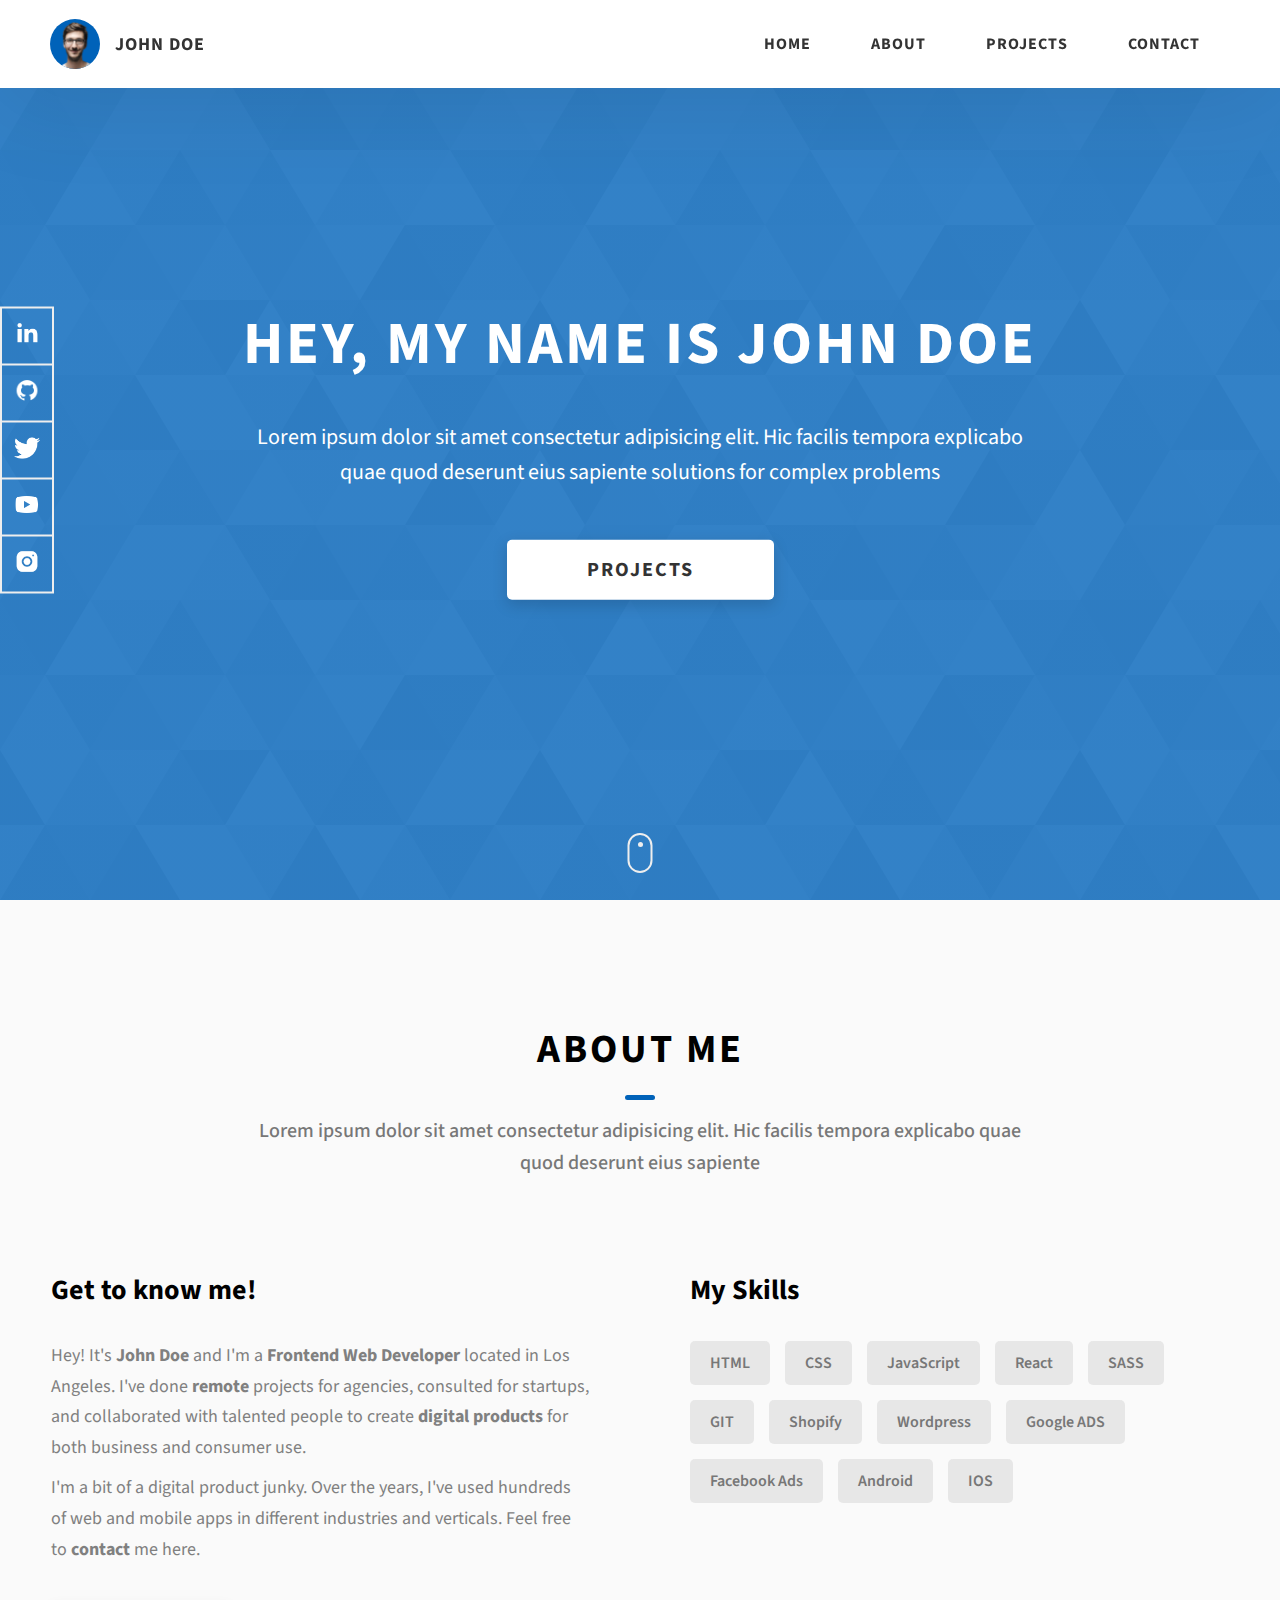
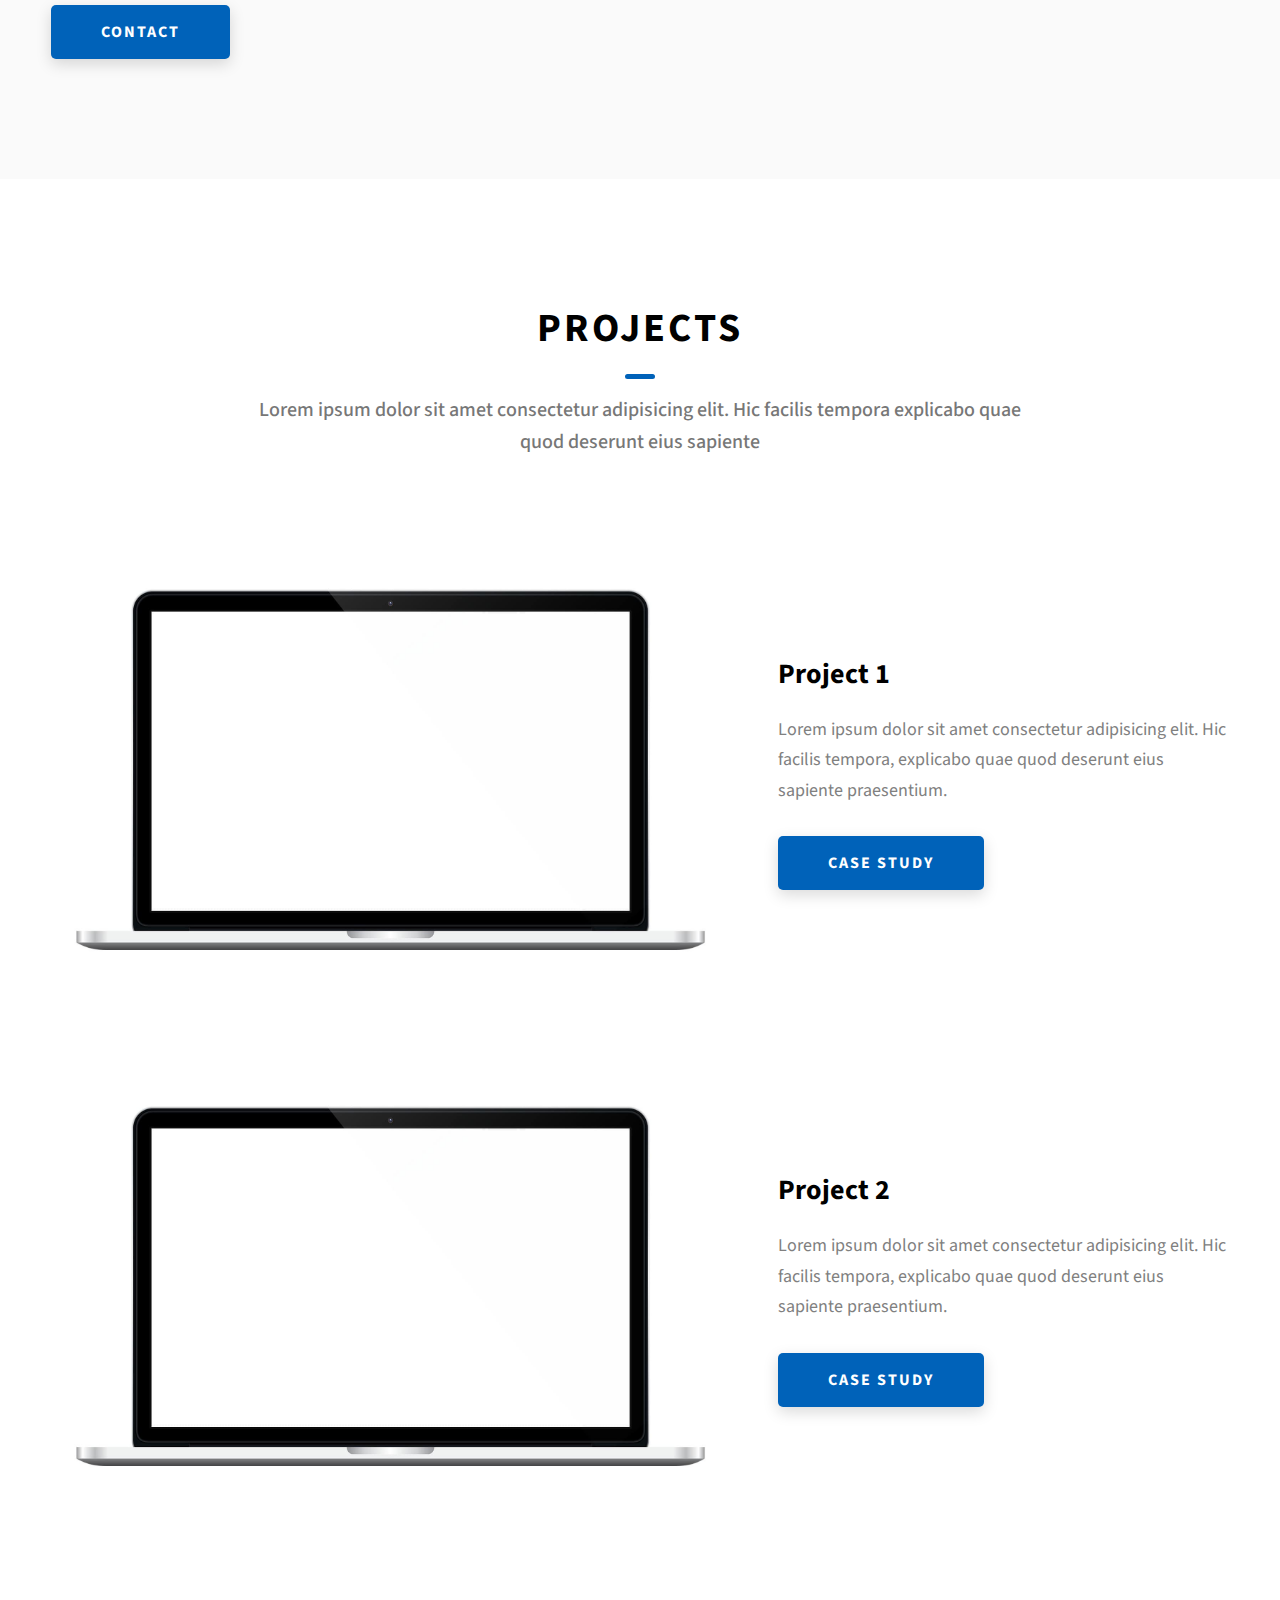
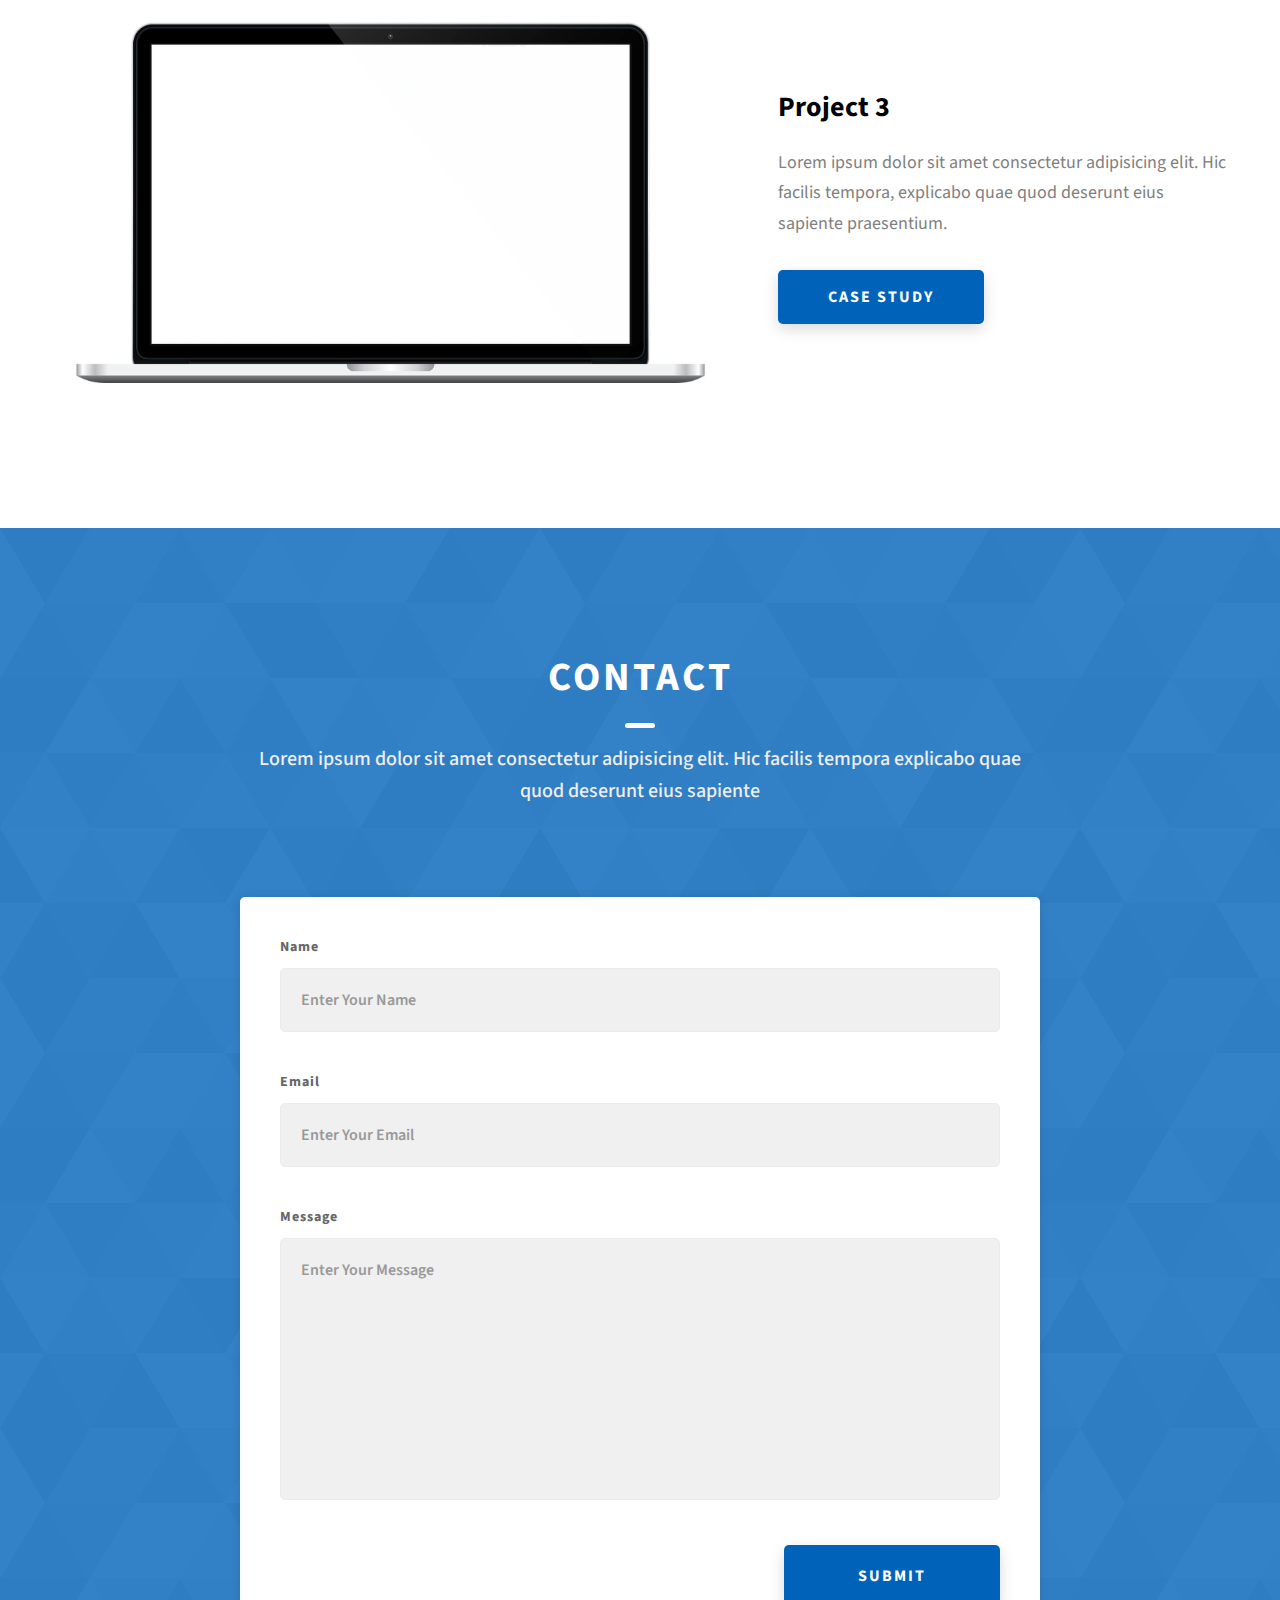
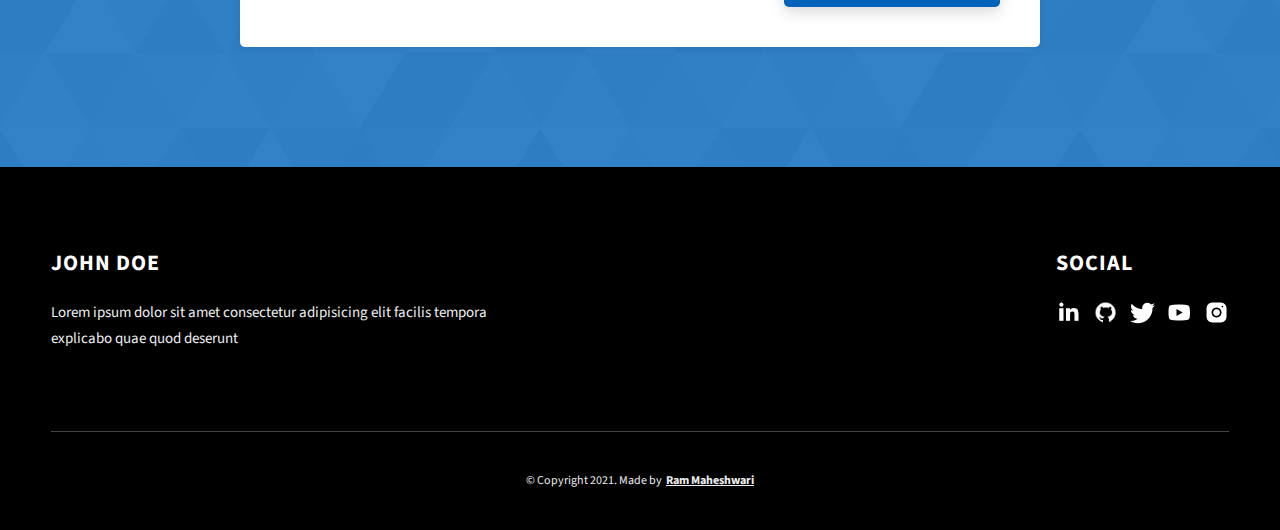
==== index.html @ 68071525 "Add files via upload" ====
<!DOCTYPE html>
<html lang="en">
  <head>
    <meta charset="UTF-8" />
    <meta name="viewport" content="width=device-width, initial-scale=1.0" />
    <meta http-equiv="X-UA-Compatible" content="ie=edge" />
    <title>Dopefolio</title>
    <meta name="description" content="Portfolio Template for Developer" />

    <link rel="stylesheet" href="css/style.css" />

    <link rel="preconnect" href="https://fonts.googleapis.com" />
    <link rel="preconnect" href="https://fonts.gstatic.com" crossorigin />
    <link
      href="https://fonts.googleapis.com/css2?family=Source+Sans+Pro:wght@400;600;700;900&display=swap"
      rel="stylesheet"
    />
  </head>
  <body>
    <header class="header">
      <div class="header__content">
        <div class="header__logo-container">
          <div class="header__logo-img-cont">
            <img
              src="./assets/png/john-doe.png"
              alt="Ram Maheshwari Logo Image"
              class="header__logo-img"
            />
          </div>
          <span class="header__logo-sub">John Doe</span>
        </div>
        <div class="header__main">
          <ul class="header__links">
            <li class="header__link-wrapper">
              <a href="./index.html" class="header__link"> Home </a>
            </li>
            <li class="header__link-wrapper">
              <a href="./index.html#about" class="header__link">About </a>
            </li>
            <li class="header__link-wrapper">
              <a href="./index.html#projects" class="header__link">
                Projects
              </a>
            </li>
            <li class="header__link-wrapper">
              <a href="./index.html#contact" class="header__link"> Contact </a>
            </li>
          </ul>
          <div class="header__main-ham-menu-cont">
            <img
              src="./assets/svg/ham-menu.svg"
              alt="hamburger menu"
              class="header__main-ham-menu"
            />
            <img
              src="./assets/svg/ham-menu-close.svg"
              alt="hamburger menu close"
              class="header__main-ham-menu-close d-none"
            />
          </div>
        </div>
      </div>
      <div class="header__sm-menu">
        <div class="header__sm-menu-content">
          <ul class="header__sm-menu-links">
            <li class="header__sm-menu-link">
              <a href="./index.html"> Home </a>
            </li>

            <li class="header__sm-menu-link">
              <a href="./index.html#about"> About </a>
            </li>

            <li class="header__sm-menu-link">
              <a href="./index.html#projects"> Projects </a>
            </li>

            <li class="header__sm-menu-link">
              <a href="./index.html#contact"> Contact </a>
            </li>
          </ul>
        </div>
      </div>
    </header>
    <section class="home-hero">
      <div class="home-hero__content">
        <h1 class="heading-primary">Hey, My name is John Doe</h1>
        <div class="home-hero__info">
          <p class="text-primary">
            Lorem ipsum dolor sit amet consectetur adipisicing elit. Hic facilis
            tempora explicabo quae quod deserunt eius sapiente solutions for
            complex problems
          </p>
        </div>
        <div class="home-hero__cta">
          <a href="./#projects" class="btn btn--bg">Projects</a>
        </div>
      </div>
      <div class="home-hero__socials">
        <div class="home-hero__social">
          <a href="#" class="home-hero__social-icon-link">
            <img
              src="./assets/png/linkedin-ico.png"
              alt="icon"
              class="home-hero__social-icon"
            />
          </a>
        </div>
        <div class="home-hero__social">
          <a href="#" class="home-hero__social-icon-link">
            <img
              src="./assets/png/github-ico.png"
              alt="icon"
              class="home-hero__social-icon"
            />
          </a>
        </div>
        <div class="home-hero__social">
          <a href="#" class="home-hero__social-icon-link">
            <img
              src="./assets/png/twitter-ico.png"
              alt="icon"
              class="home-hero__social-icon"
            />
          </a>
        </div>
        <div class="home-hero__social">
          <a href="#" class="home-hero__social-icon-link">
            <img
              src="./assets/png/yt-ico.png"
              alt="icon"
              class="home-hero__social-icon"
            />
          </a>
        </div>
        <div class="home-hero__social">
          <a
            href="#"
            class="home-hero__social-icon-link home-hero__social-icon-link--bd-none"
          >
            <img
              src="./assets/png/insta-ico.png"
              alt="icon"
              class="home-hero__social-icon"
            />
          </a>
        </div>
      </div>
      <div class="home-hero__mouse-scroll-cont">
        <div class="mouse"></div>
      </div>
    </section>
    <section id="about" class="about sec-pad">
      <div class="main-container">
        <h2 class="heading heading-sec heading-sec__mb-med">
          <span class="heading-sec__main">About Me</span>
          <span class="heading-sec__sub">
            Lorem ipsum dolor sit amet consectetur adipisicing elit. Hic facilis
            tempora explicabo quae quod deserunt eius sapiente
          </span>
        </h2>
        <div class="about__content">
          <div class="about__content-main">
            <h3 class="about__content-title">Get to know me!</h3>
            <div class="about__content-details">
              <p class="about__content-details-para">
                Hey! It's
                <strong>John Doe</strong>
                and I'm a <strong> Frontend Web Developer </strong> located in
                Los Angeles. I've done
                <strong> remote </strong>
                projects for agencies, consulted for startups, and collaborated
                with talented people to create
                <strong>digital products </strong>
                for both business and consumer use.
              </p>
              <p class="about__content-details-para">
                I'm a bit of a digital product junky. Over the years, I've used
                hundreds of web and mobile apps in different industries and
                verticals. Feel free to
                <strong>contact</strong> me here.
              </p>
            </div>
            <a href="./#contact" class="btn btn--med btn--theme dynamicBgClr"
              >Contact</a
            >
          </div>
          <div class="about__content-skills">
            <h3 class="about__content-title">My Skills</h3>
            <div class="skills">
              <div class="skills__skill">HTML</div>
              <div class="skills__skill">CSS</div>
              <div class="skills__skill">JavaScript</div>
              <div class="skills__skill">React</div>
              <div class="skills__skill">SASS</div>
              <div class="skills__skill">GIT</div>
              <div class="skills__skill">Shopify</div>
              <div class="skills__skill">Wordpress</div>
              <div class="skills__skill">Google ADS</div>
              <div class="skills__skill">Facebook Ads</div>
              <div class="skills__skill">Android</div>
              <div class="skills__skill">IOS</div>
            </div>
          </div>
        </div>
      </div>
    </section>
    <section id="projects" class="projects sec-pad">
      <div class="main-container">
        <h2 class="heading heading-sec heading-sec__mb-bg">
          <span class="heading-sec__main">Projects</span>
          <span class="heading-sec__sub">
            Lorem ipsum dolor sit amet consectetur adipisicing elit. Hic facilis
            tempora explicabo quae quod deserunt eius sapiente
          </span>
        </h2>

        <div class="projects__content">
          <div class="projects__row">
            <div class="projects__row-img-cont">
              <img
                src="./assets/jpeg/project-mockup-example.jpeg"
                alt="Software Screenshot"
                class="projects__row-img"
                loading="lazy"
              />
            </div>
            <div class="projects__row-content">
              <h3 class="projects__row-content-title">Project 1</h3>
              <p class="projects__row-content-desc">
                Lorem ipsum dolor sit amet consectetur adipisicing elit. Hic
                facilis tempora, explicabo quae quod deserunt eius sapiente
                praesentium.
              </p>
              <a
                href="./project-1.html"
                class="btn btn--med btn--theme dynamicBgClr"
                target="_blank"
                >Case Study</a
              >
            </div>
          </div>
          <div class="projects__row">
            <div class="projects__row-img-cont">
              <img
                src="./assets/jpeg/project-mockup-example.jpeg"
                alt="Software Screenshot"
                class="projects__row-img"
                loading="lazy"
              />
            </div>
            <div class="projects__row-content">
              <h3 class="projects__row-content-title">Project 2</h3>
              <p class="projects__row-content-desc">
                Lorem ipsum dolor sit amet consectetur adipisicing elit. Hic
                facilis tempora, explicabo quae quod deserunt eius sapiente
                praesentium.
              </p>
              <a
                href="./project-2.html"
                class="btn btn--med btn--theme dynamicBgClr"
                target="_blank"
                >Case Study</a
              >
            </div>
          </div>
          <div class="projects__row">
            <div class="projects__row-img-cont">
              <img
                src="./assets/jpeg/project-mockup-example.jpeg"
                alt="Software Screenshot"
                class="projects__row-img"
                loading="lazy"
              />
            </div>
            <div class="projects__row-content">
              <h3 class="projects__row-content-title">Project 3</h3>
              <p class="projects__row-content-desc">
                Lorem ipsum dolor sit amet consectetur adipisicing elit. Hic
                facilis tempora, explicabo quae quod deserunt eius sapiente
                praesentium.
              </p>
              <a
                href="./project-3.html"
                class="btn btn--med btn--theme dynamicBgClr"
                target="_blank"
                >Case Study</a
              >
            </div>
          </div>
        </div>
      </div>
    </section>
    <section id="contact" class="contact sec-pad dynamicBg">
      <div class="main-container">
        <h2 class="heading heading-sec heading-sec__mb-med">
          <span class="heading-sec__main heading-sec__main--lt">Contact</span>
          <span class="heading-sec__sub heading-sec__sub--lt">
            Lorem ipsum dolor sit amet consectetur adipisicing elit. Hic facilis
            tempora explicabo quae quod deserunt eius sapiente
          </span>
        </h2>
        <div class="contact__form-container">
          <form action="#" class="contact__form">
            <div class="contact__form-field">
              <label class="contact__form-label" for="name">Name</label>
              <input
                required
                placeholder="Enter Your Name"
                type="text"
                class="contact__form-input"
                name="name"
                id="name"
              />
            </div>
            <div class="contact__form-field">
              <label class="contact__form-label" for="email">Email</label>
              <input
                required
                placeholder="Enter Your Email"
                type="text"
                class="contact__form-input"
                name="email"
                id="email"
              />
            </div>
            <div class="contact__form-field">
              <label class="contact__form-label" for="message">Message</label>
              <textarea
                required
                cols="30"
                rows="10"
                class="contact__form-input"
                placeholder="Enter Your Message"
                name="message"
                id="message"
              ></textarea>
            </div>
            <button type="submit" class="btn btn--theme contact__btn">
              Submit
            </button>
          </form>
        </div>
      </div>
    </section>
    <footer class="main-footer">
      <div class="main-container">
        <div class="main-footer__upper">
          <div class="main-footer__row main-footer__row-1">
            <h2 class="heading heading-sm main-footer__heading-sm">
              <span>Social</span>
            </h2>
            <div class="main-footer__social-cont">
              <a target="_blank" rel="noreferrer" href="#">
                <img
                  class="main-footer__icon"
                  src="./assets/png/linkedin-ico.png"
                  alt="icon"
                />
              </a>
              <a target="_blank" rel="noreferrer" href="#">
                <img
                  class="main-footer__icon"
                  src="./assets/png/github-ico.png"
                  alt="icon"
                />
              </a>
              <a target="_blank" rel="noreferrer" href="#">
                <img
                  class="main-footer__icon"
                  src="./assets/png/twitter-ico.png"
                  alt="icon"
                />
              </a>
              <a target="_blank" rel="noreferrer" href="#">
                <img
                  class="main-footer__icon"
                  src="./assets/png/yt-ico.png"
                  alt="icon"
                />
              </a>
              <a target="_blank" rel="noreferrer" href="#">
                <img
                  class="main-footer__icon main-footer__icon--mr-none"
                  src="./assets/png/insta-ico.png"
                  alt="icon"
                />
              </a>
            </div>
          </div>
          <div class="main-footer__row main-footer__row-2">
            <h4 class="heading heading-sm text-lt">John Doe</h4>
            <p class="main-footer__short-desc">
              Lorem ipsum dolor sit amet consectetur adipisicing elit facilis
              tempora explicabo quae quod deserunt
            </p>
          </div>
        </div>

        <!-- If you give me some credit or shoutout here by linking to my website, then it will be a big thing for me and will help me a lot :) -->
        <div class="main-footer__lower">
          &copy; Copyright 2021. Made by
          <a rel="noreferrer" target="_blank" href="https://rammaheshwari.com"
            >Ram Maheshwari</a
          >
        </div>
      </div>
    </footer>

    <script src="./index.js"></script>
  </body>
</html>
---- css/style.css ----
/*
0 - 600px:      Phone
600 - 900px:    Tablet portrait
900 - 1200px:   Tablet landscape
[1200 - 1800] is where our normal styles apply
1800px + :      Big desktop
$breakpoint arguement choices:
- phone
- tab-port
- tab-land
- big-desktop

Inside media queries 1em is always 16px i.e 1em = 16px at every screen size only inside media queries
*/
*,
*::after,
*::before {
  margin: 0;
  padding: 0;
  box-sizing: inherit;
  font-family: inherit; }

html {
  font-size: 62.5%;
  scroll-behavior: smooth; }
  @media only screen and (max-width: 75em) {
    html {
      font-size: 59%; } }
  @media only screen and (max-width: 56.25em) {
    html {
      font-size: 56%; } }
  @media only screen and (min-width: 112.5em) {
    html {
      font-size: 65%; } }

body {
  box-sizing: border-box;
  position: relative;
  line-height: 1.5;
  font-family: sans-serif;
  overflow-x: hidden;
  overflow-y: scroll;
  font-family: 'Source Sans Pro', sans-serif; }

a {
  text-decoration: none;
  color: inherit; }

li {
  list-style: none; }

input:focus,
button:focus,
a:focus,
textarea:focus {
  outline: none; }

button {
  border: none;
  cursor: pointer; }

textarea {
  resize: none; }

.heading-primary {
  font-size: 6rem;
  text-transform: uppercase;
  letter-spacing: 3px;
  text-align: center; }
  @media only screen and (max-width: 37.5em) {
    .heading-primary {
      font-size: 4.5rem; } }

.heading-sec__mb-bg {
  margin-bottom: 11rem; }
  @media only screen and (max-width: 56.25em) {
    .heading-sec__mb-bg {
      margin-bottom: 8rem; } }

.heading-sec__mb-med {
  margin-bottom: 9rem; }
  @media only screen and (max-width: 56.25em) {
    .heading-sec__mb-med {
      margin-bottom: 8rem; } }

.heading-sec__main {
  display: block;
  font-size: 4rem;
  text-transform: uppercase;
  letter-spacing: 1px;
  letter-spacing: 3px;
  text-align: center;
  margin-bottom: 3.5rem;
  position: relative; }
  .heading-sec__main--lt {
    color: #fff; }
    .heading-sec__main--lt::after {
      content: '';
      background: #fff !important; }
  .heading-sec__main::after {
    content: '';
    position: absolute;
    top: calc(100% + 1.5rem);
    height: 5px;
    width: 3rem;
    background: #0062b9;
    left: 50%;
    transform: translateX(-50%);
    border-radius: 5px; }
    @media only screen and (max-width: 37.5em) {
      .heading-sec__main::after {
        top: calc(100% + 1.2rem); } }

.heading-sec__sub {
  display: block;
  text-align: center;
  color: #777;
  font-size: 2rem;
  font-weight: 500;
  max-width: 80rem;
  margin: auto;
  line-height: 1.6; }
  @media only screen and (max-width: 37.5em) {
    .heading-sec__sub {
      font-size: 1.8rem; } }
  .heading-sec__sub--lt {
    color: #eee; }

.heading-sm {
  font-size: 2.2rem;
  text-transform: uppercase;
  letter-spacing: 1px; }

.main-container {
  max-width: 120rem;
  margin: auto;
  width: 92%; }

.btn {
  background: #fff;
  color: #333;
  text-transform: uppercase;
  letter-spacing: 2px;
  display: inline-block;
  font-weight: 700;
  border-radius: 5px;
  box-shadow: 0 5px 15px 0 rgba(0, 0, 0, 0.15);
  transition: transform .3s; }
  .btn:hover {
    transform: translateY(-3px); }
  .btn--bg {
    padding: 1.5rem 8rem;
    font-size: 2rem; }
  .btn--med {
    padding: 1.5rem 5rem;
    font-size: 1.6rem; }
  .btn--theme {
    background: #0062b9;
    color: #fff; }
  .btn--theme-inv {
    color: #0062b9;
    background: #fff;
    border: 2px solid #0062b9;
    box-shadow: none;
    padding: calc(1.5rem - 2px) calc(5rem - 2px); }

.sec-pad {
  padding: 12rem 0; }
  @media only screen and (max-width: 56.25em) {
    .sec-pad {
      padding: 8rem 0; } }

.text-primary {
  color: #fff;
  font-size: 2.2rem;
  text-align: center;
  width: 100%;
  line-height: 1.6; }
  @media only screen and (max-width: 37.5em) {
    .text-primary {
      font-size: 2rem; } }

.d-none {
  display: none; }

.home-hero {
  color: #fff;
  background: linear-gradient(to right, rgba(0, 98, 185, 0.8), rgba(0, 98, 185, 0.8)), url(../../assets/svg/common-bg.svg);
  background-position: center;
  height: 100vh;
  min-height: 80rem;
  max-height: 120rem;
  position: relative; }
  @media only screen and (max-width: 37.5em) {
    .home-hero {
      height: unset;
      min-height: unset; } }
  .home-hero__socials {
    position: absolute;
    top: 50%;
    border: 2px solid #eee;
    border-left: 2px solid #eee;
    transform: translateY(-50%); }
    @media only screen and (max-width: 56.25em) {
      .home-hero__socials {
        display: none; } }
  .home-hero__mouse-scroll-cont {
    position: absolute;
    bottom: 3%;
    left: 50%;
    transform: translateX(-50%); }
    @media only screen and (max-width: 37.5em) {
      .home-hero__mouse-scroll-cont {
        display: none; } }
  .home-hero__social {
    width: 5rem; }
  .home-hero__social-icon-link {
    width: 100%;
    display: block;
    padding: 1.2rem;
    border-bottom: 2px solid #eee;
    transition: background .3s; }
    .home-hero__social-icon-link:hover {
      background: rgba(255, 255, 255, 0.1); }
    .home-hero__social-icon-link--bd-none {
      border-bottom: 0; }
  .home-hero__social-icon {
    width: 100%; }
  .home-hero__content {
    position: absolute;
    top: 50%;
    left: 50%;
    transform: translate(-50%, -50%);
    max-width: 90rem;
    width: 92%; }
    @media only screen and (max-width: 37.5em) {
      .home-hero__content {
        padding: 19rem 0 13rem 0;
        margin: auto;
        position: static;
        transform: translate(0, 0); } }
  .home-hero__info {
    margin: 3rem auto 0 auto;
    max-width: 80rem; }
  .home-hero__cta {
    margin-top: 5rem;
    text-align: center; }

.about {
  background: #fafafa; }
  .about__content {
    display: grid;
    grid-template-columns: 1fr 1fr;
    grid-gap: 10rem; }
    @media only screen and (max-width: 56.25em) {
      .about__content {
        grid-template-columns: 1fr;
        grid-gap: 8rem; } }
    .about__content-title {
      font-weight: 700;
      font-size: 2.8rem;
      margin-bottom: 3rem; }
      @media only screen and (max-width: 37.5em) {
        .about__content-title {
          font-size: 2.4rem; } }
    .about__content-details-para {
      font-size: 1.8rem;
      color: grey;
      max-width: 60rem;
      line-height: 1.7;
      margin-bottom: 1rem; }
      .about__content-details-para--hl {
        font-weight: 700;
        margin: 0 3px; }
      .about__content-details-para:last-child {
        margin-bottom: 4rem; }

.projects__row {
  display: grid;
  grid-template-columns: 1.5fr 1fr;
  grid-gap: 5rem;
  margin-bottom: 11rem; }
  @media only screen and (max-width: 56.25em) {
    .projects__row {
      grid-template-columns: 1fr;
      grid-gap: 2rem;
      margin-bottom: 8rem; } }
  @media only screen and (max-width: 56.25em) {
    .projects__row {
      text-align: center; } }
  .projects__row:last-child {
    margin-bottom: 0; }
  .projects__row-img-cont {
    overflow: hidden; }
  .projects__row-img {
    width: 100%;
    display: block;
    object-fit: cover; }
  .projects__row-content {
    padding: 2rem 0;
    display: flex;
    justify-content: center;
    flex-direction: column;
    align-items: flex-start; }
    @media only screen and (max-width: 56.25em) {
      .projects__row-content {
        align-items: center; } }
    .projects__row-content-title {
      font-weight: 700;
      font-size: 2.8rem;
      margin-bottom: 2rem; }
      @media only screen and (max-width: 37.5em) {
        .projects__row-content-title {
          font-size: 2.4rem; } }
    .projects__row-content-desc {
      font-size: 1.8rem;
      color: grey;
      max-width: 60rem;
      line-height: 1.7;
      margin-bottom: 3rem; }
      @media only screen and (max-width: 37.5em) {
        .projects__row-content-desc {
          font-size: 1.7rem; } }

.contact {
  background: linear-gradient(to right, rgba(0, 98, 185, 0.8), rgba(0, 98, 185, 0.8)), url(../../assets/svg/common-bg.svg);
  background-size: cover;
  background-position: center; }
  .contact__form-container {
    box-shadow: 0 0 10px rgba(0, 0, 0, 0.1);
    background: white;
    padding: 4rem;
    margin-top: 6rem;
    max-width: 80rem;
    text-align: right;
    width: 95%;
    border-radius: 5px;
    margin: 5rem auto 0 auto; }
    @media only screen and (max-width: 37.5em) {
      .contact__form-container {
        padding: 3rem; } }
  .contact__form-field {
    margin-bottom: 4rem; }
    @media only screen and (max-width: 37.5em) {
      .contact__form-field {
        margin-bottom: 3rem; } }
  .contact__form-label {
    color: #666;
    font-size: 1.4rem;
    letter-spacing: 1px;
    font-weight: 700;
    margin-bottom: 1rem;
    display: block;
    text-align: left; }
  .contact__form-input {
    color: #333;
    padding: 2rem;
    width: 100%;
    border: 1px solid #ebebeb;
    font-size: 1.6rem;
    letter-spacing: 0px;
    background: #f0f0f0;
    border-radius: 5px;
    font-weight: 600;
    /* Code for Modern Browsers */
    /* Code for WebKit, Blink, Edge */
    /* Code for Internet Explorer 10-11 */
    /* Code for Microsoft Edge */
    /* Code for Mozilla Firefox 4 to 18 */
    /* Code for Mozilla Firefox 19+ */ }
    .contact__form-input::placeholder {
      color: #999;
      font-weight: 600;
      font-size: 1.6rem; }
    .contact__form-input::-webkit-input-placeholder {
      color: #999;
      font-weight: 600;
      font-size: 1.6rem; }
    .contact__form-input:-ms-input-placeholder {
      color: #999;
      font-weight: 600;
      font-size: 1.6rem; }
    .contact__form-input::-ms-input-placeholder {
      color: #999;
      font-weight: 600;
      font-size: 1.6rem; }
    .contact__form-input:-moz-placeholder {
      opacity: 1;
      color: #999;
      font-weight: 600;
      font-size: 1.6rem; }
    .contact__form-input::-moz-placeholder {
      opacity: 1;
      color: #999;
      font-weight: 600;
      font-size: 1.6rem; }
  .contact__btn {
    width: 30%;
    padding: 2rem 4rem;
    font-size: 1.6rem; }
    @media only screen and (max-width: 37.5em) {
      .contact__btn {
        width: 100%; } }

.project-cs-hero {
  color: #fff;
  background: linear-gradient(to right, rgba(0, 98, 185, 0.8), rgba(0, 98, 185, 0.8)), url(../../assets/svg/common-bg.svg);
  background-size: cover;
  background-position: center;
  position: relative; }
  @media only screen and (max-width: 37.5em) {
    .project-cs-hero {
      height: unset;
      min-height: unset; } }
  .project-cs-hero__content {
    padding: 25rem 0 17rem 0;
    max-width: 90rem;
    width: 92%;
    margin: auto; }
    @media only screen and (max-width: 37.5em) {
      .project-cs-hero__content {
        padding: 19rem 0 13rem 0;
        margin: auto;
        position: static;
        transform: translate(0, 0); } }
  .project-cs-hero__info {
    margin: 3rem auto 0 auto;
    max-width: 80rem; }
  .project-cs-hero__cta {
    margin-top: 5rem;
    text-align: center; }

.project-details__content {
  padding: 8rem 0;
  max-width: 90rem;
  margin: auto; }
  .project-details__content-title {
    font-weight: 700;
    font-size: 2.8rem;
    margin-bottom: 3rem; }
    @media only screen and (max-width: 37.5em) {
      .project-details__content-title {
        font-size: 2.4rem; } }

.project-details__showcase-img-cont {
  width: 100%;
  margin-bottom: 6rem; }

.project-details__showcase-img {
  width: 100%; }

.project-details__content-main {
  width: 100%;
  max-width: 70rem;
  margin: auto; }

.project-details__desc {
  margin: 0 0 7rem 0; }
  .project-details__desc-para {
    font-size: 1.8rem;
    line-height: 1.7;
    color: grey;
    margin-bottom: 2rem; }

.project-details__tools-used {
  margin: 0 0 7rem 0; }
  .project-details__tools-used-list {
    display: flex;
    flex-wrap: wrap; }
  .project-details__tools-used-item {
    padding: 1rem 2rem;
    margin-bottom: 1.5rem;
    margin-right: 1.5rem;
    font-size: 1.6rem;
    background: rgba(153, 153, 153, 0.2);
    border-radius: 5px;
    font-weight: 600;
    color: #777; }

.project-details__links {
  margin: 0 0; }
  .project-details__links-btn {
    margin-right: 2rem; }
    @media only screen and (max-width: 37.5em) {
      .project-details__links-btn {
        margin-right: 0;
        width: 70%;
        margin-bottom: 2rem;
        text-align: center; } }
    .project-details__links-btn:last-child {
      margin: 0; }
      @media only screen and (max-width: 37.5em) {
        .project-details__links-btn:last-child {
          margin: 0; } }

.header {
  position: fixed;
  width: 100%;
  z-index: 1000;
  background: #000;
  background: #fff;
  box-shadow: 0 10px 100px rgba(0, 0, 0, 0.1); }
  .header__content {
    display: flex;
    align-items: center;
    justify-content: space-between;
    padding: 1rem 5rem; }
    @media only screen and (max-width: 56.25em) {
      .header__content {
        padding: 0 2rem; } }
  .header__logo-container {
    display: flex;
    align-items: center;
    cursor: pointer;
    color: #333;
    transition: color .3s; }
    .header__logo-container:hover {
      color: #0062b9; }
  .header__logo-img-cont {
    width: 5rem;
    height: 5rem;
    border-radius: 50px;
    overflow: hidden;
    margin-right: 1.5rem;
    background: #0062b9; }
    @media only screen and (max-width: 56.25em) {
      .header__logo-img-cont {
        width: 4.5rem;
        height: 4.5rem;
        margin-right: 1.2rem; } }
  .header__logo-img {
    width: 100%;
    height: 100%;
    object-fit: cover;
    object-position: center;
    display: block; }
  .header__logo-sub {
    font-size: 1.8rem;
    text-transform: uppercase;
    font-weight: 700;
    letter-spacing: 1px; }
  .header__links {
    display: flex; }
    @media only screen and (max-width: 37.5em) {
      .header__links {
        display: none; } }
  .header__link {
    padding: 2.2rem 3rem;
    display: inline-block;
    font-size: 1.6rem;
    color: #333;
    text-transform: uppercase;
    letter-spacing: 1px;
    font-weight: 700;
    transition: color .3s; }
    .header__link:hover {
      color: #0062b9; }
    @media only screen and (max-width: 56.25em) {
      .header__link {
        padding: 3rem 1.8rem;
        font-size: 1.5rem; } }
  .header__main-ham-menu-cont {
    display: none;
    width: 3rem;
    padding: 2.2rem 0; }
    @media only screen and (max-width: 37.5em) {
      .header__main-ham-menu-cont {
        display: block; } }
  .header__main-ham-menu {
    width: 100%; }
  .header__main-ham-menu-close {
    width: 100%; }
  .header__sm-menu {
    background: #fff;
    position: absolute;
    width: 100%;
    top: 100%;
    visibility: hidden;
    opacity: 0;
    transition: all .3s;
    box-shadow: 0px 5px 5px 0px rgba(0, 0, 0, 0.1);
    -webkit-box-shadow: 0px 5px 5px 0px rgba(0, 0, 0, 0.1);
    -moz-box-shadow: 0px 5px 5px 0px rgba(0, 0, 0, 0.1); }
    .header__sm-menu--active {
      visibility: hidden;
      opacity: 0; }
      @media only screen and (max-width: 37.5em) {
        .header__sm-menu--active {
          visibility: visible;
          opacity: 1; } }
  .header__sm-menu-link a {
    display: block;
    text-decoration: none;
    padding: 2.5rem 3rem;
    font-size: 1.6rem;
    color: #333;
    text-align: right;
    border-bottom: 1px solid #eee;
    font-weight: 700;
    text-transform: uppercase;
    letter-spacing: 2px;
    transition: color .3s; }
    .header__sm-menu-link a:hover {
      color: #0062b9; }
  .header__sm-menu-link:first-child a {
    border-top: 1px solid #eee; }
  .header__sm-menu-link-last {
    border-bottom: 0; }

.main-footer {
  background: #000;
  color: #fff; }
  .main-footer__upper {
    display: flex;
    justify-content: space-between;
    padding: 8rem 0; }
    @media only screen and (max-width: 56.25em) {
      .main-footer__upper {
        padding: 6rem 0; } }
    @media only screen and (max-width: 37.5em) {
      .main-footer__upper {
        display: block; } }
  .main-footer__row-1 {
    order: 2; }
    @media only screen and (max-width: 56.25em) {
      .main-footer__row-1 {
        margin-bottom: 5rem; } }
  .main-footer__row-2 {
    width: 40%;
    order: 1;
    max-width: 50rem; }
    @media only screen and (max-width: 56.25em) {
      .main-footer__row-2 {
        width: 100%; } }
  .main-footer__short-desc {
    margin-top: 2rem;
    color: #eee;
    font-size: 1.5rem;
    line-height: 1.7; }
  .main-footer__social-cont {
    margin-top: 2rem; }
  .main-footer__icon {
    margin-right: 1rem;
    width: 2.5rem; }
    .main-footer__icon--mr-none {
      margin-right: 0; }
  .main-footer__lower {
    padding: 4rem 0;
    border-top: 1px solid #444;
    color: #eee;
    font-size: 1.2rem;
    text-align: left;
    text-align: center; }
    .main-footer__lower a {
      text-decoration: underline;
      font-weight: bold;
      margin-left: 2px; }
    @media only screen and (max-width: 56.25em) {
      .main-footer__lower {
        padding: 3.5rem 0; } }

.skills {
  display: flex;
  flex-wrap: wrap; }
  .skills__skill {
    padding: 1rem 2rem;
    margin-bottom: 1.5rem;
    margin-right: 1.5rem;
    font-size: 1.6rem;
    background: rgba(153, 153, 153, 0.2);
    border-radius: 5px;
    font-weight: 600;
    color: #777; }

.mouse {
  width: 25px;
  height: 40px;
  border: 2px solid #eee;
  border-radius: 60px;
  position: relative;
  overflow: hidden; }
  .mouse::before {
    content: '';
    width: 5px;
    height: 5px;
    position: absolute;
    top: 7px;
    left: 50%;
    transform: translateX(-50%);
    background-color: #eee;
    border-radius: 50%;
    opacity: 1;
    animation: wheel 1.3s infinite;
    -webkit-animation: wheel 1.3s infinite; }

@keyframes wheel {
  to {
    opacity: 0;
    top: 27px; } }

@-webkit-keyframes wheel {
  to {
    opacity: 0;
    top: 27px; } }
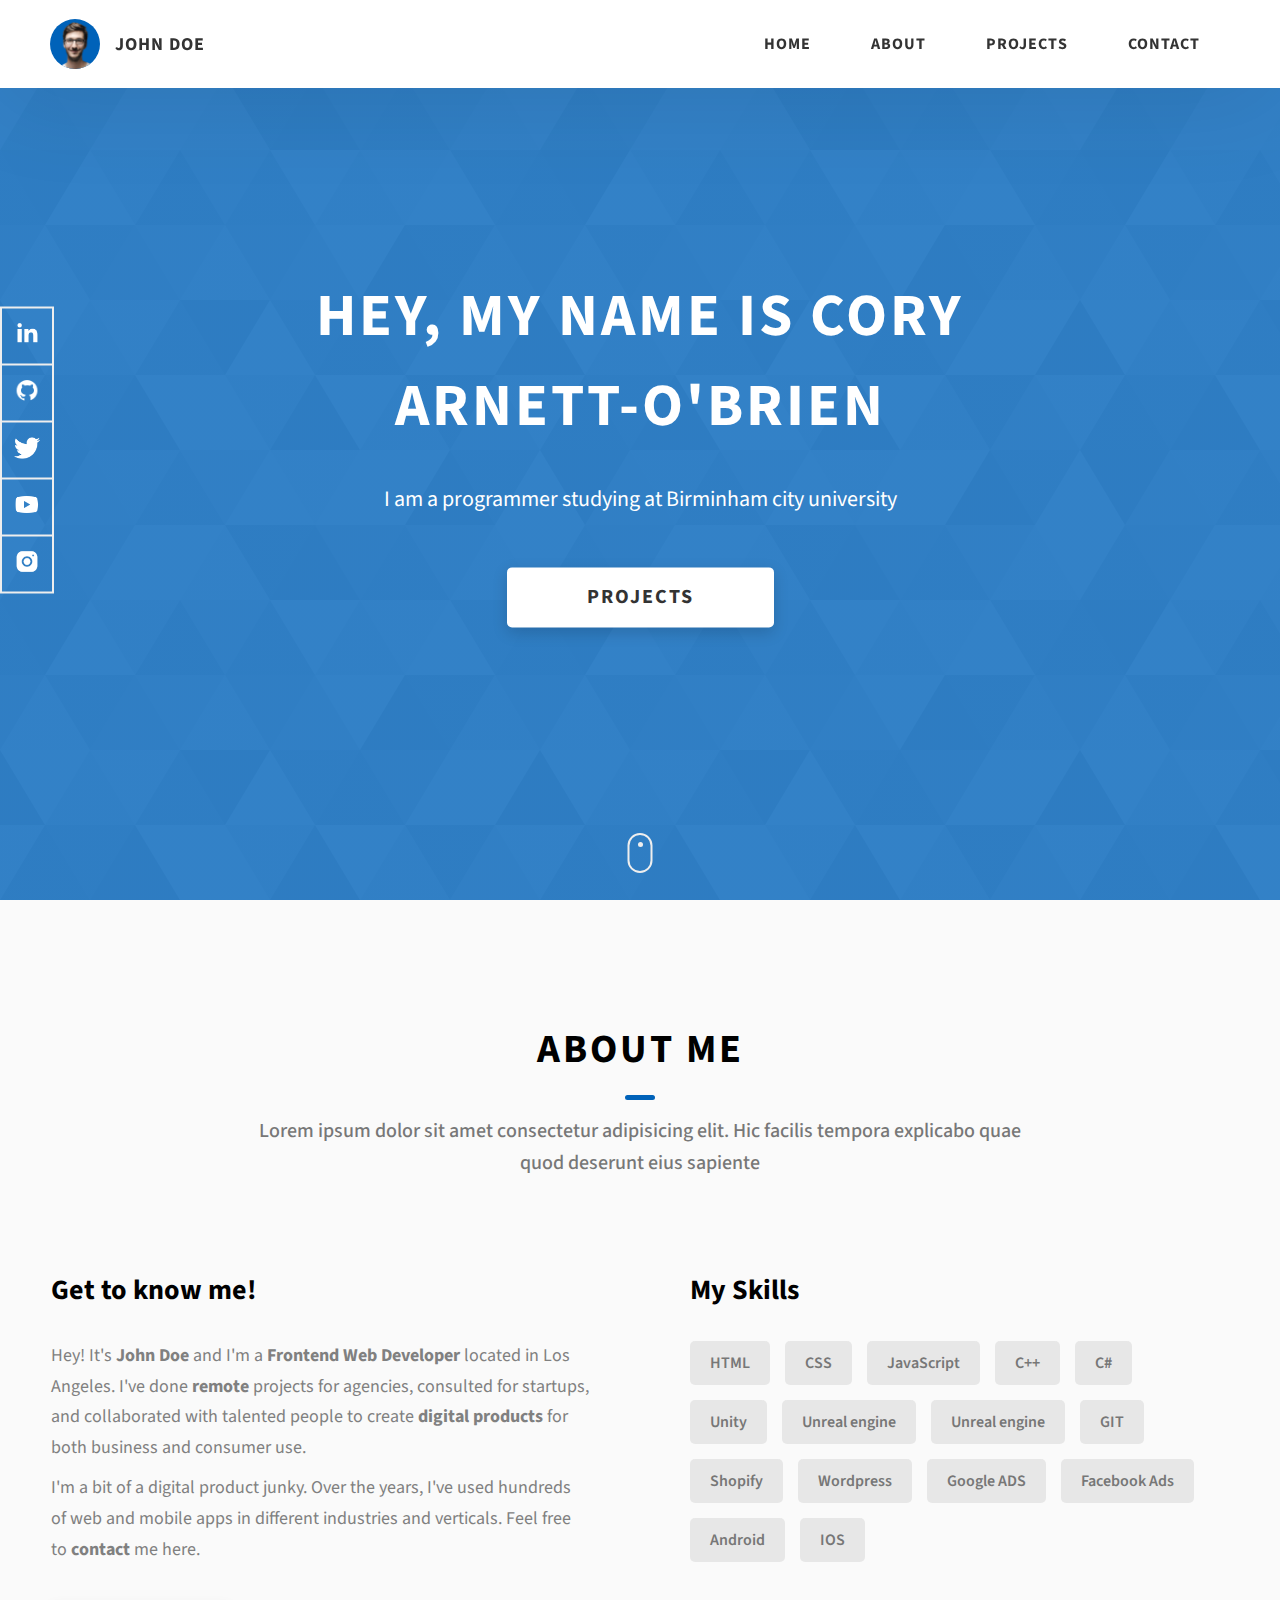
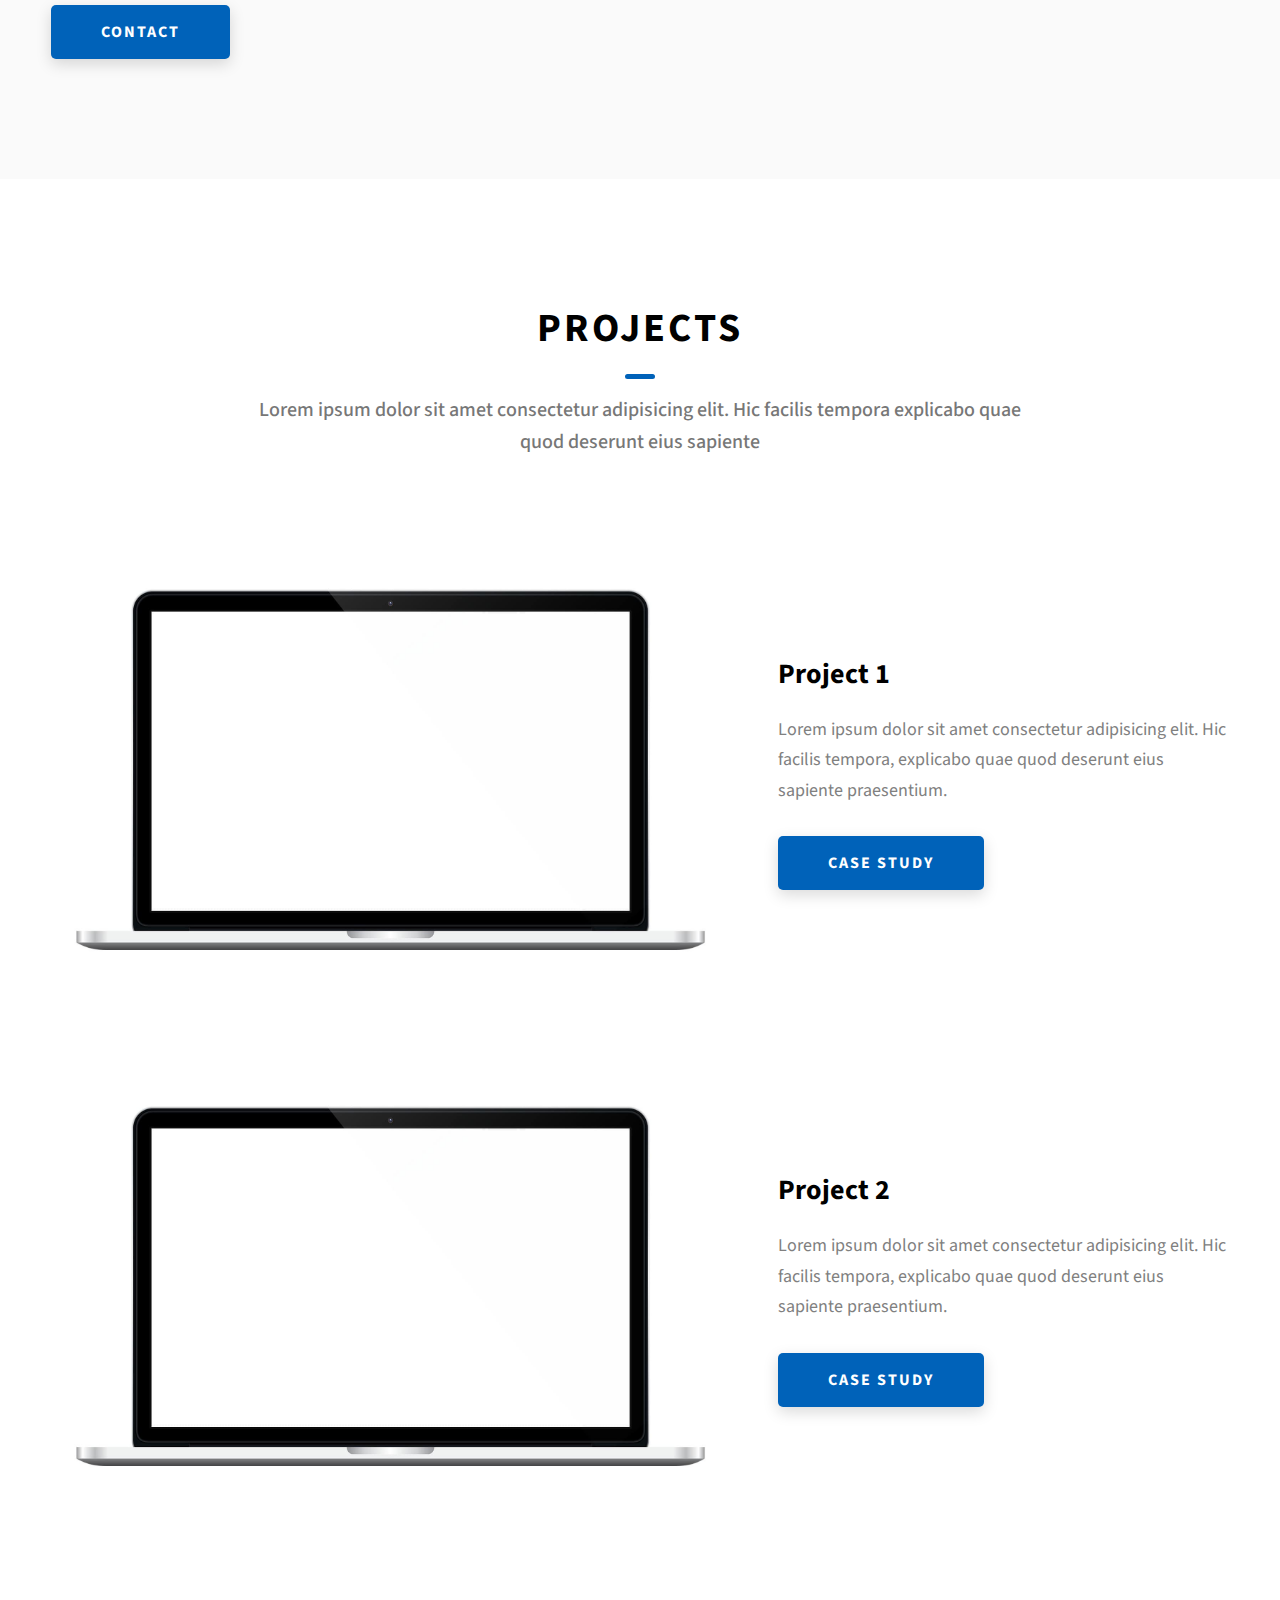
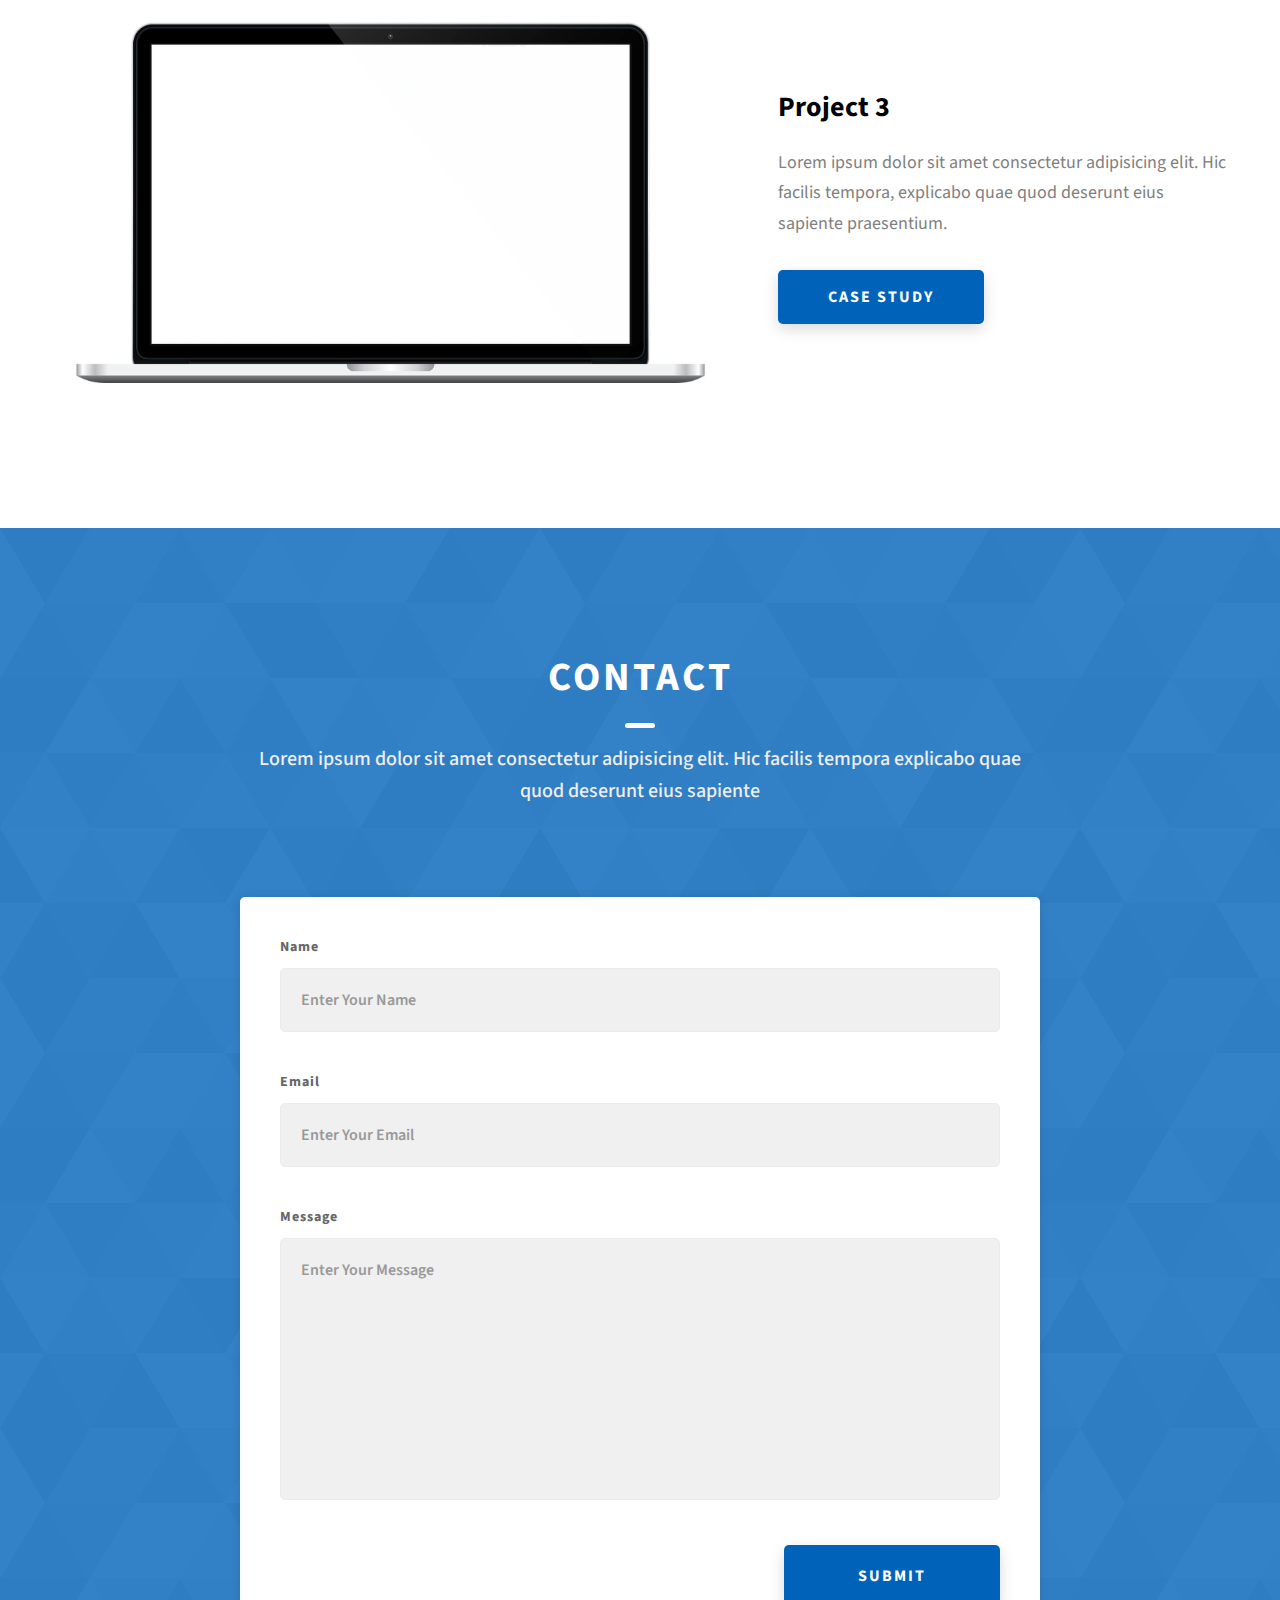
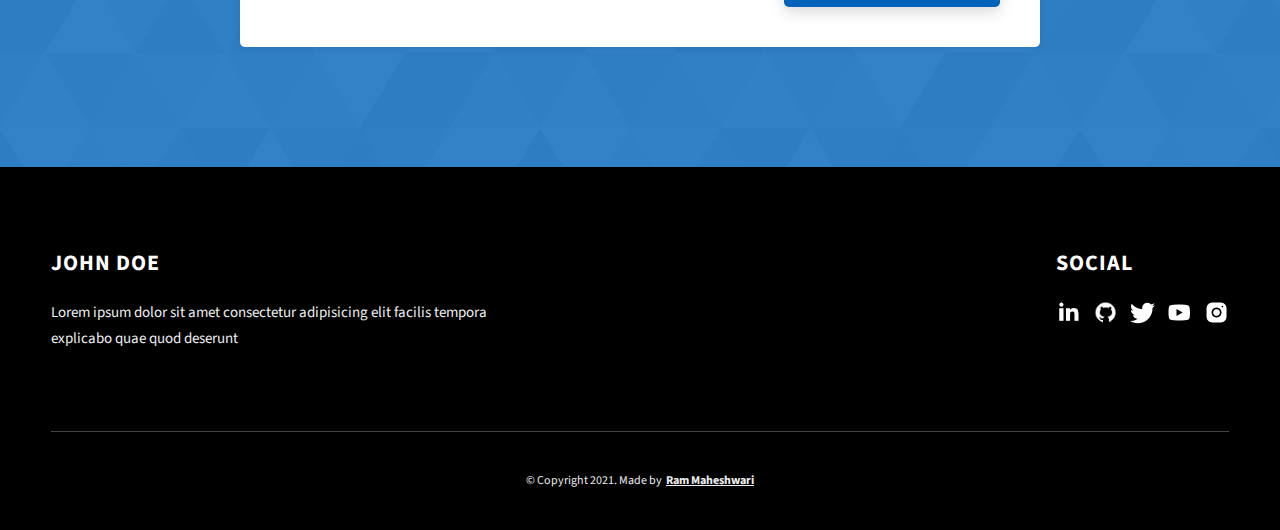
==== commit 5dbacd37: "Update index.html" ====
--- a/index.html
+++ b/index.html
@@ -84,12 +84,10 @@
     </header>
     <section class="home-hero">
       <div class="home-hero__content">
-        <h1 class="heading-primary">Hey, My name is John Doe</h1>
+        <h1 class="heading-primary">Hey, My name is Cory Arnett-O'Brien</h1>
         <div class="home-hero__info">
           <p class="text-primary">
-            Lorem ipsum dolor sit amet consectetur adipisicing elit. Hic facilis
-            tempora explicabo quae quod deserunt eius sapiente solutions for
-            complex problems
+            I am a programmer studying at Birminham city university
           </p>
         </div>
         <div class="home-hero__cta">
@@ -191,8 +189,11 @@
               <div class="skills__skill">HTML</div>
               <div class="skills__skill">CSS</div>
               <div class="skills__skill">JavaScript</div>
-              <div class="skills__skill">React</div>
-              <div class="skills__skill">SASS</div>
+              <div class="skills__skill">C++</div>
+              <div class="skills__skill">C#</div>
+              <div class="skills__skill">Unity</div>
+              <div class="skills__skill">Unreal engine</div>
+              <div class="skills__skill">Unreal engine</div>
               <div class="skills__skill">GIT</div>
               <div class="skills__skill">Shopify</div>
               <div class="skills__skill">Wordpress</div>
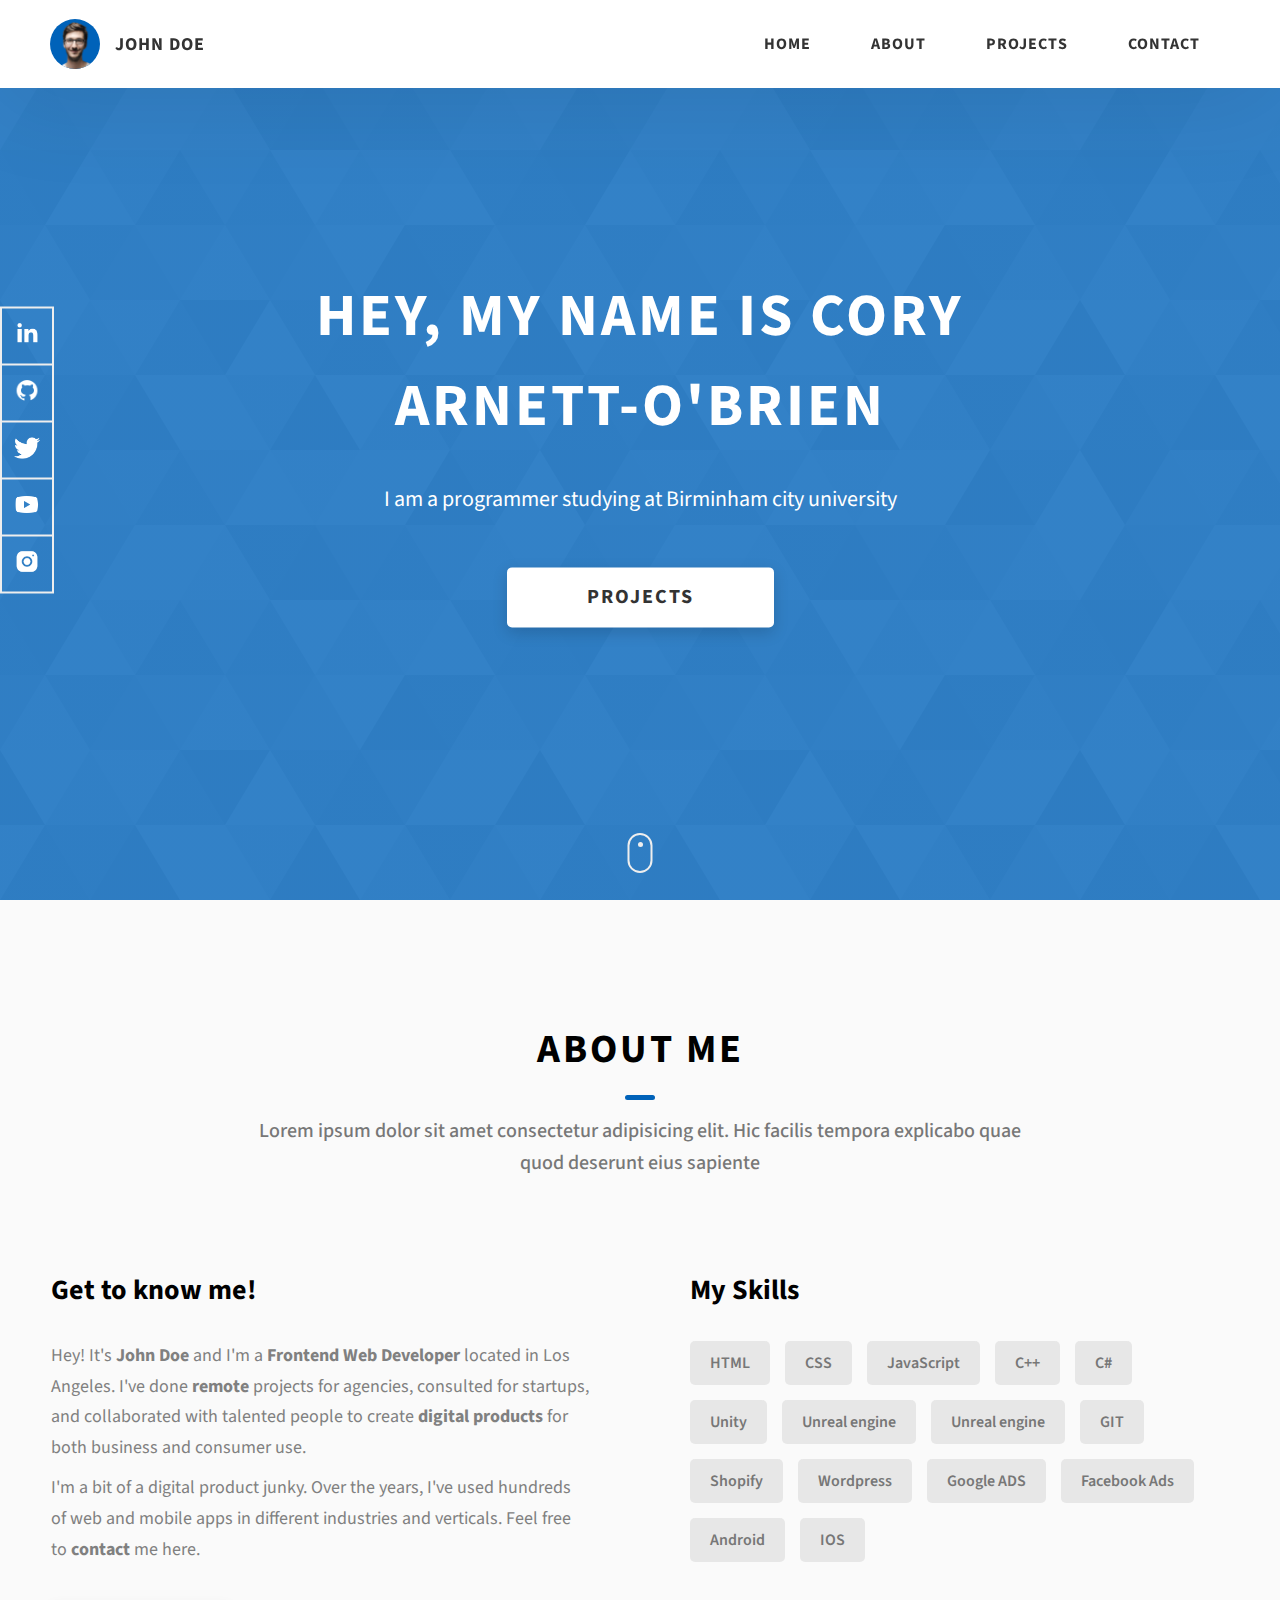
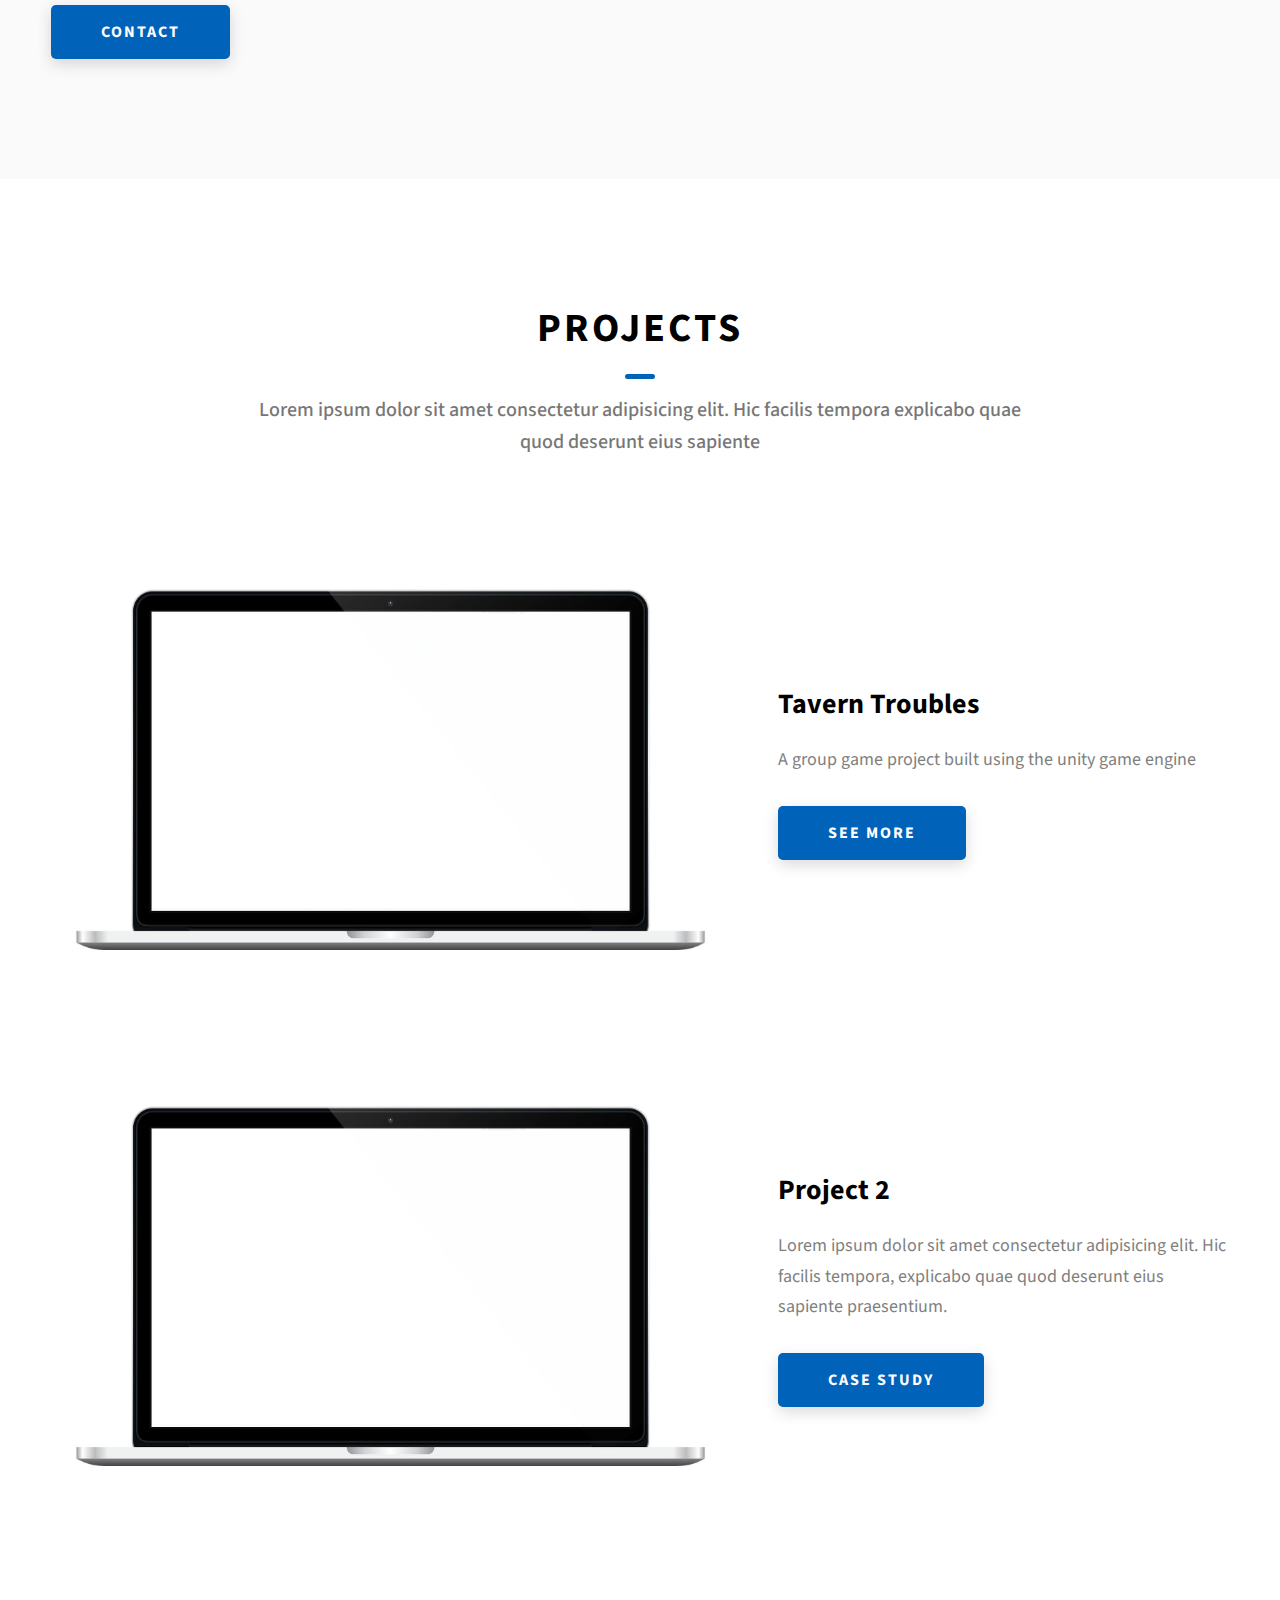
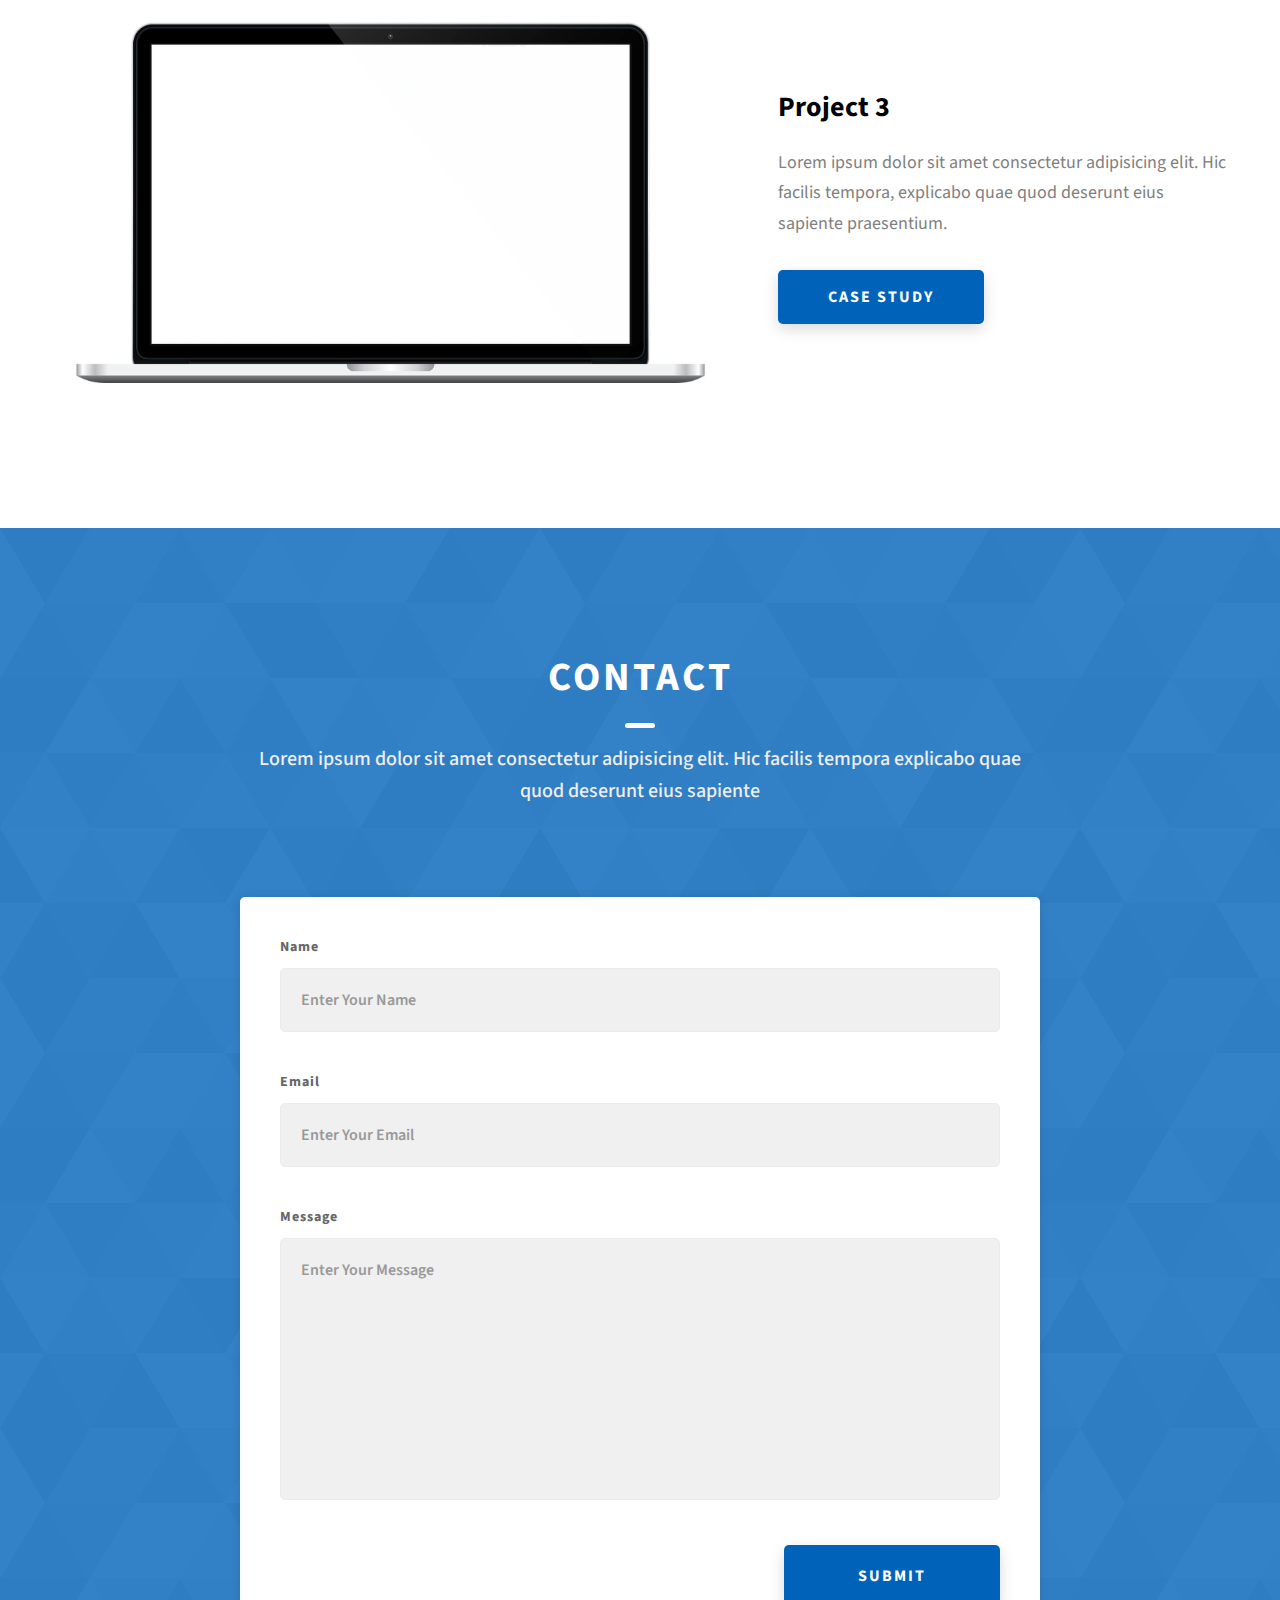
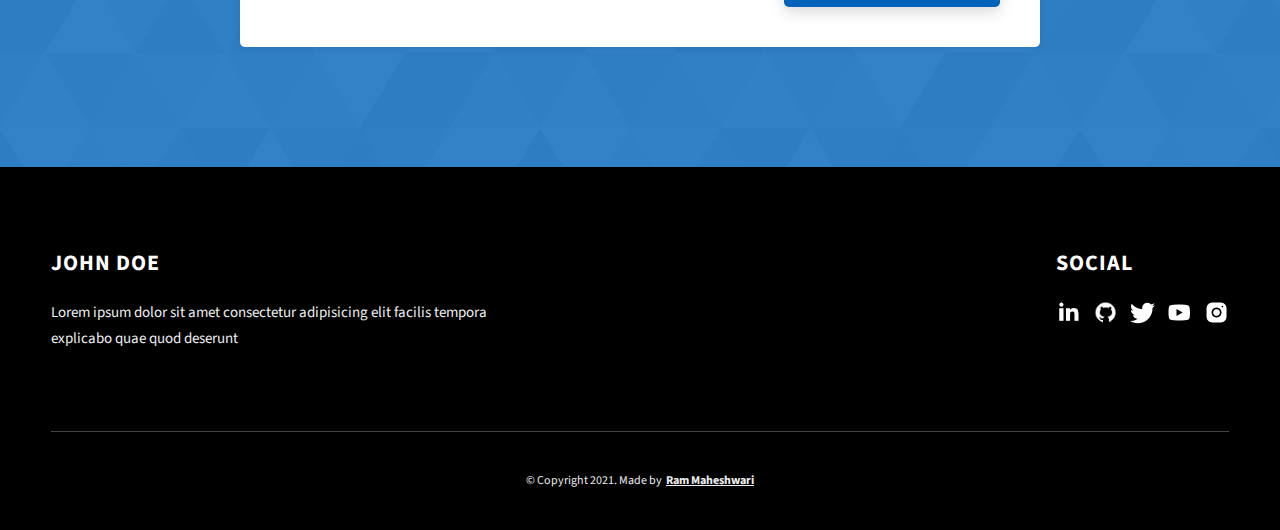
==== commit a6e768e7: "Update index.html" ====
--- a/index.html
+++ b/index.html
@@ -227,17 +227,15 @@
               />
             </div>
             <div class="projects__row-content">
-              <h3 class="projects__row-content-title">Project 1</h3>
+              <h3 class="projects__row-content-title">Tavern Troubles</h3>
               <p class="projects__row-content-desc">
-                Lorem ipsum dolor sit amet consectetur adipisicing elit. Hic
-                facilis tempora, explicabo quae quod deserunt eius sapiente
-                praesentium.
+                A group game project built using the unity game engine
               </p>
               <a
                 href="./project-1.html"
                 class="btn btn--med btn--theme dynamicBgClr"
                 target="_blank"
-                >Case Study</a
+                >See More</a
               >
             </div>
           </div>
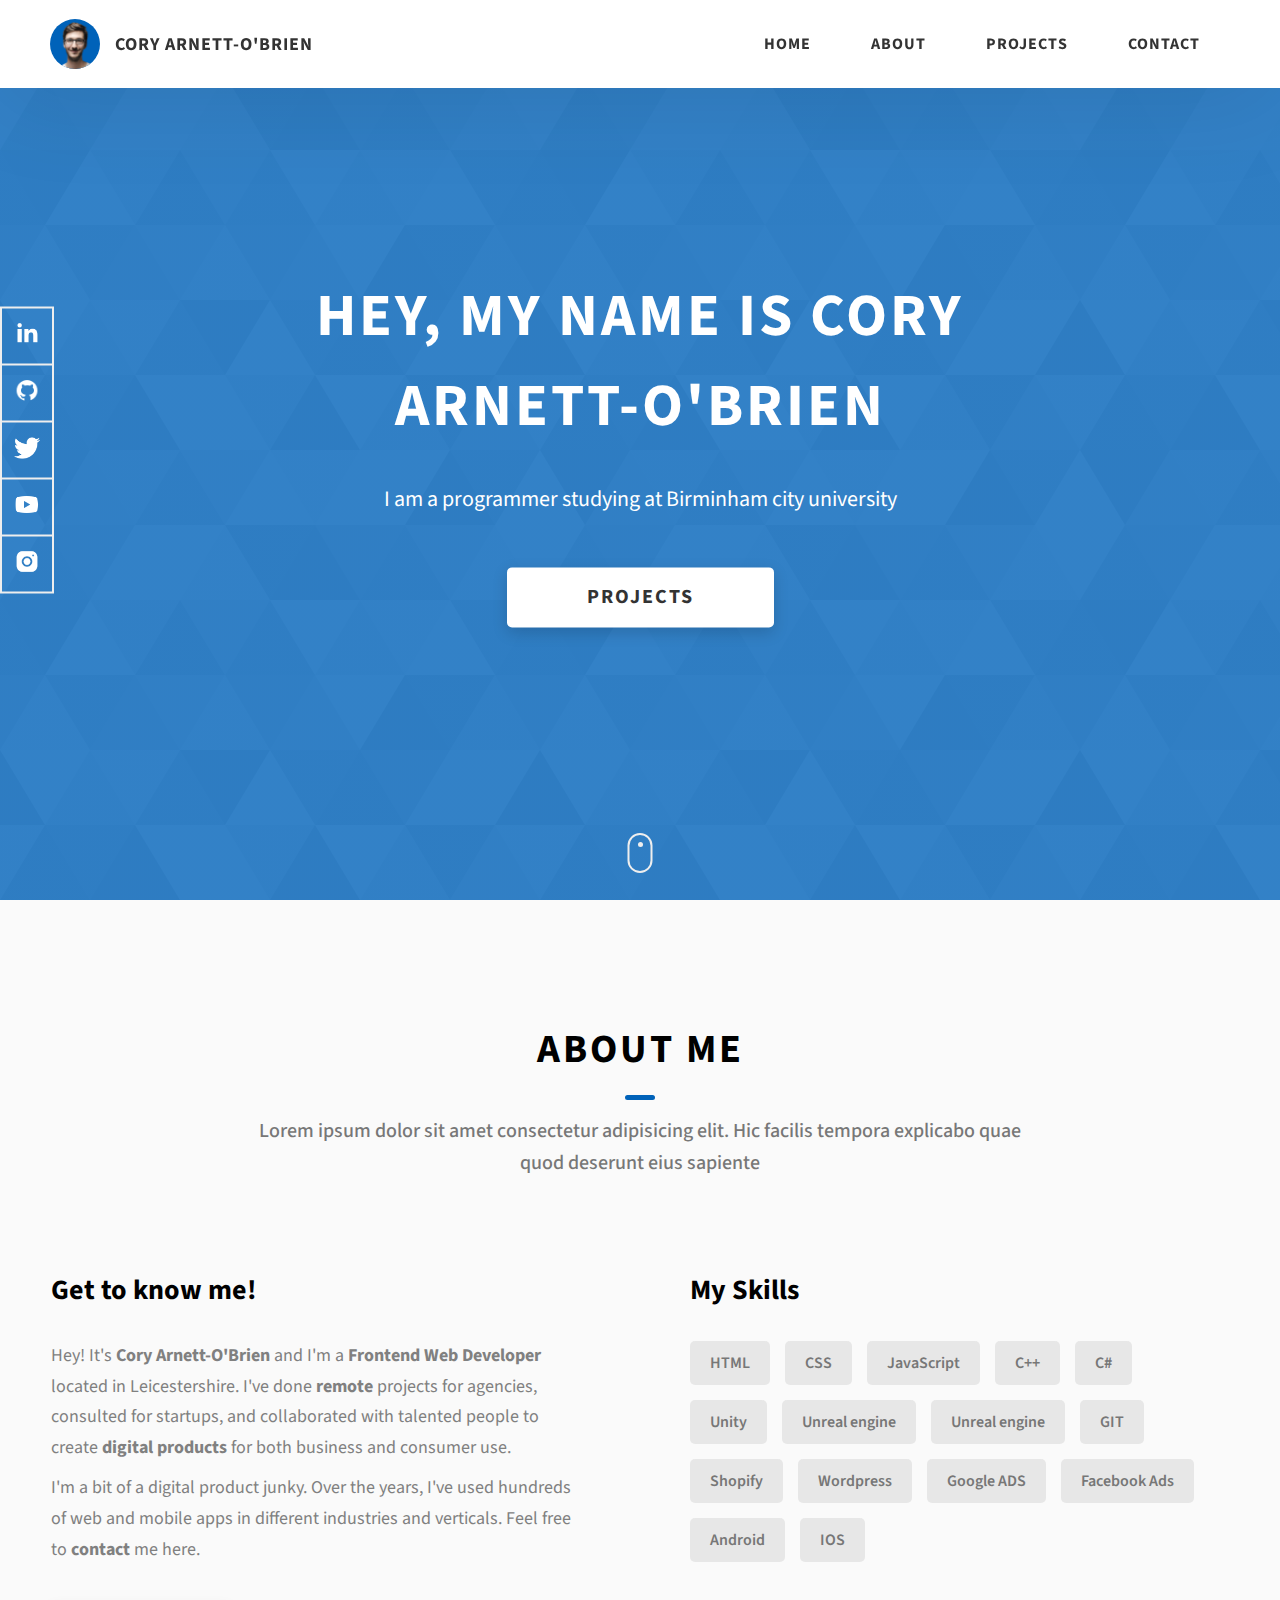
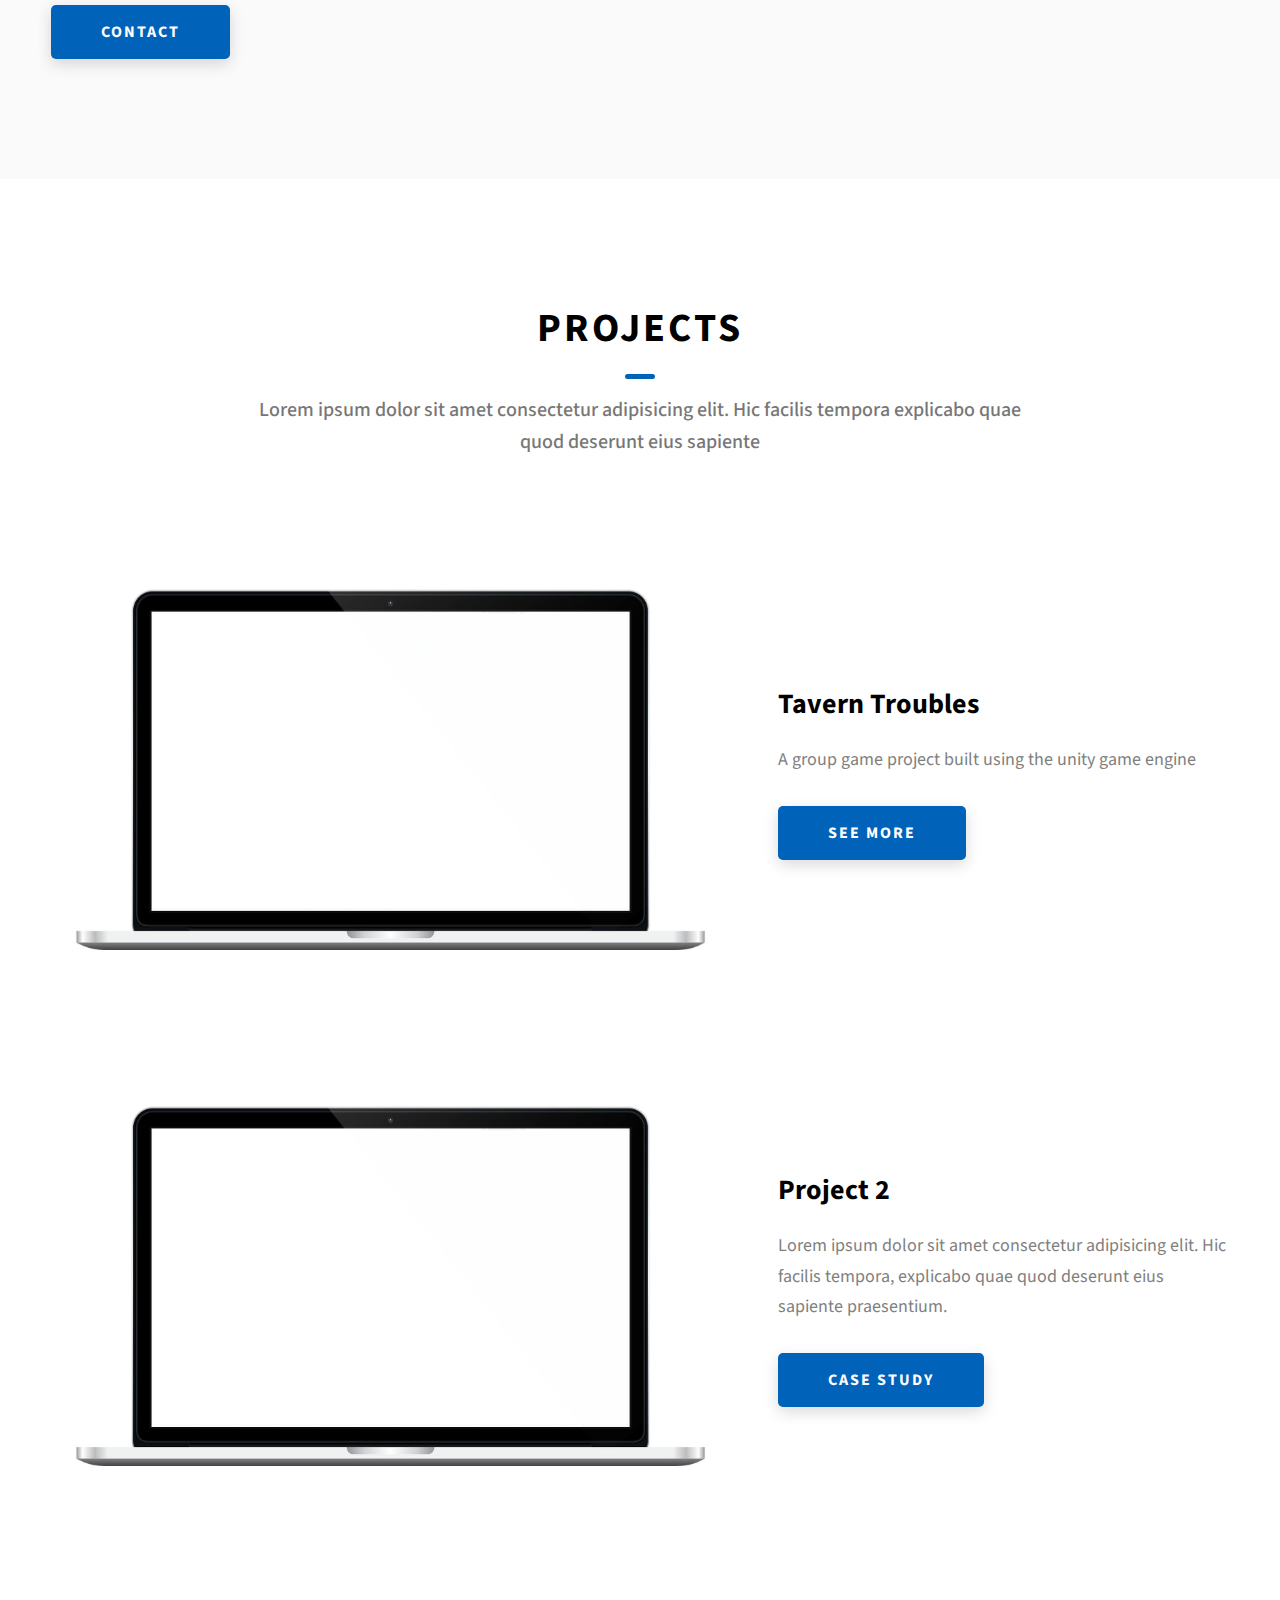
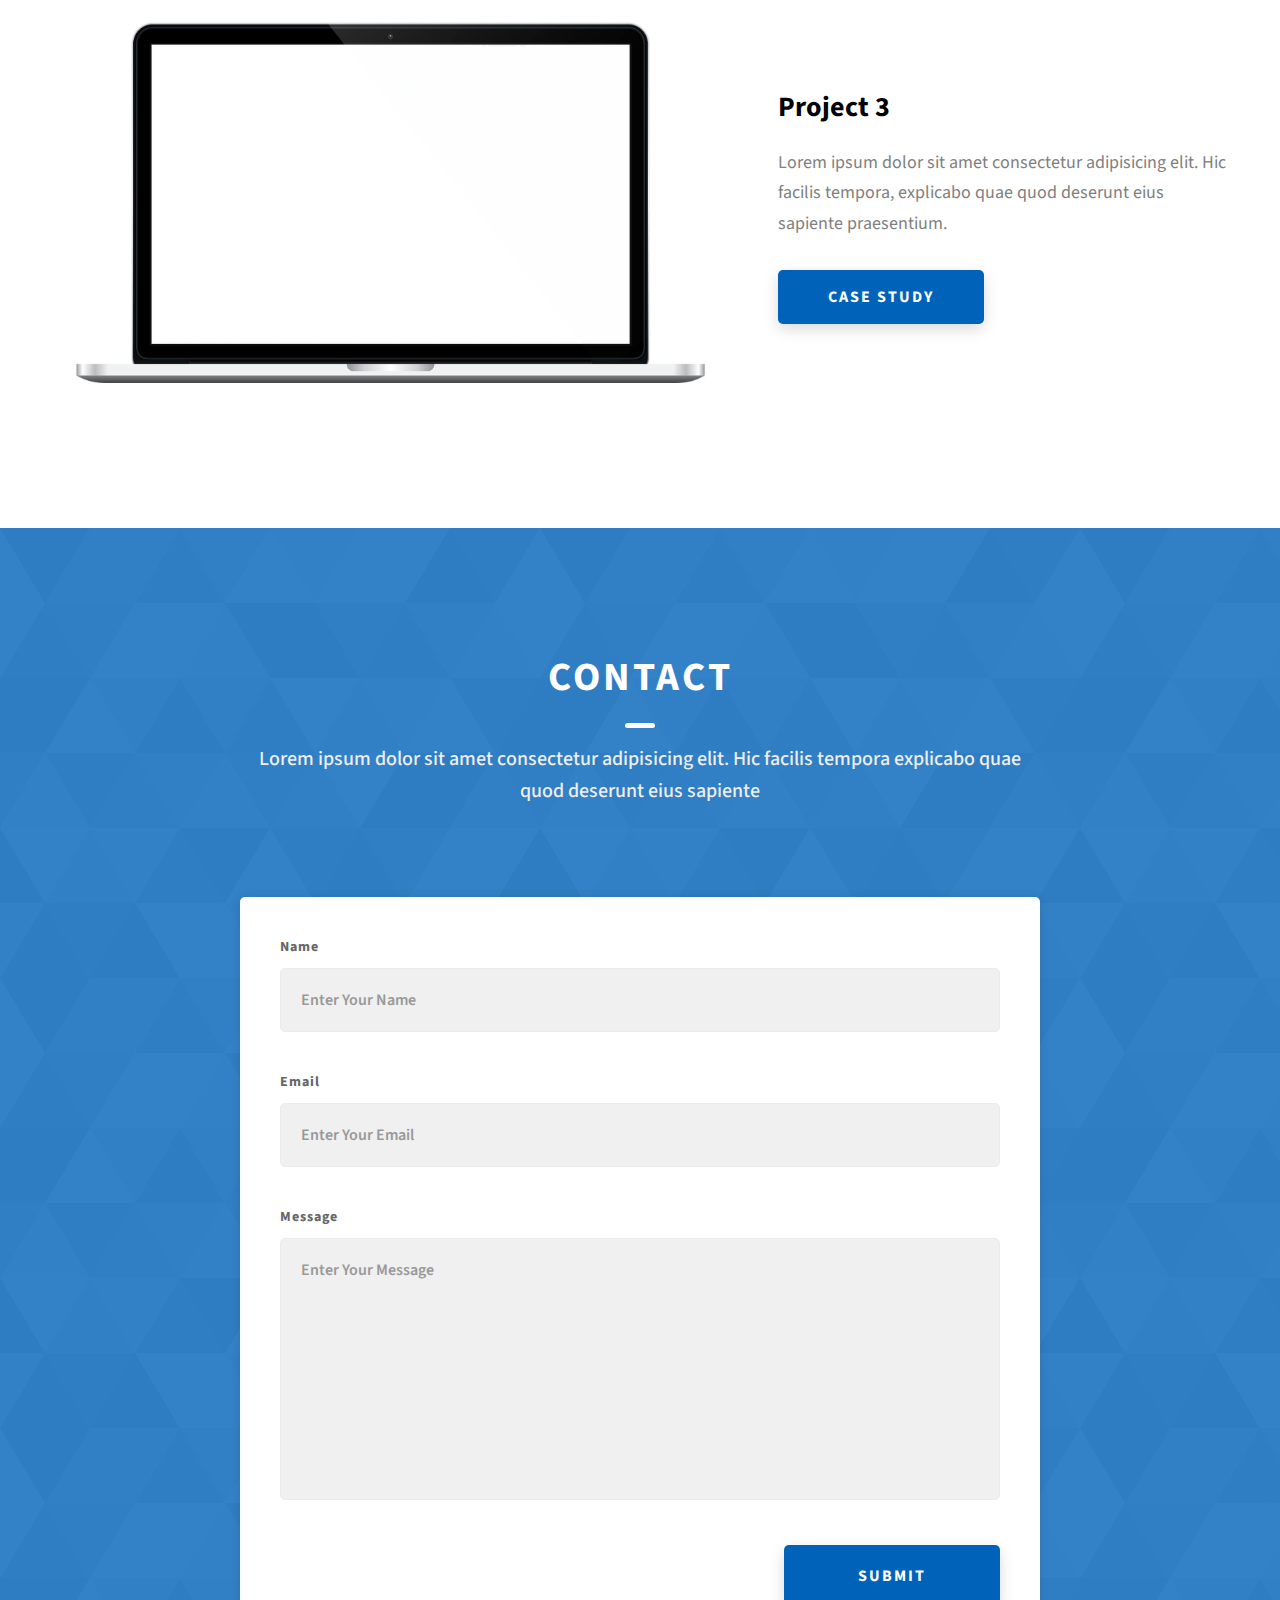
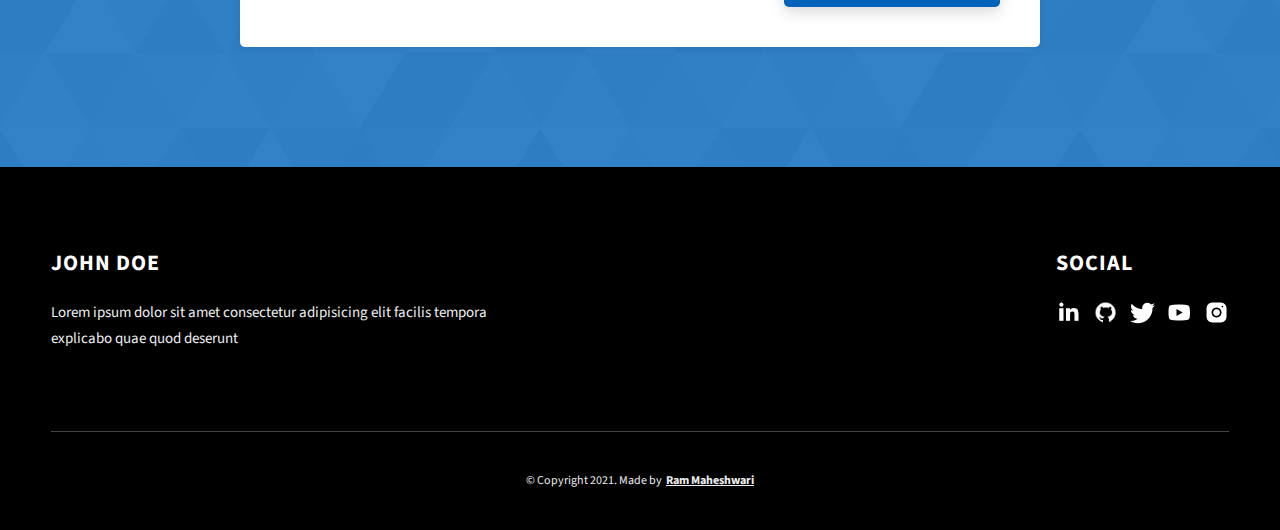
==== commit 812e7a04: "Update index.html" ====
--- a/index.html
+++ b/index.html
@@ -4,8 +4,8 @@
     <meta charset="UTF-8" />
     <meta name="viewport" content="width=device-width, initial-scale=1.0" />
     <meta http-equiv="X-UA-Compatible" content="ie=edge" />
-    <title>Dopefolio</title>
-    <meta name="description" content="Portfolio Template for Developer" />
+    <title>Cory Arnett-O'Brien</title>
+    <meta name="description" content="Portfolio for Developer" />
 
     <link rel="stylesheet" href="css/style.css" />
 
@@ -27,7 +27,7 @@
               class="header__logo-img"
             />
           </div>
-          <span class="header__logo-sub">John Doe</span>
+          <span class="header__logo-sub">Cory Arnett-O'Brien</span>
         </div>
         <div class="header__main">
           <ul class="header__links">
@@ -163,9 +163,9 @@
             <div class="about__content-details">
               <p class="about__content-details-para">
                 Hey! It's
-                <strong>John Doe</strong>
+                <strong>Cory Arnett-O'Brien</strong>
                 and I'm a <strong> Frontend Web Developer </strong> located in
-                Los Angeles. I've done
+                Leicestershire. I've done
                 <strong> remote </strong>
                 projects for agencies, consulted for startups, and collaborated
                 with talented people to create
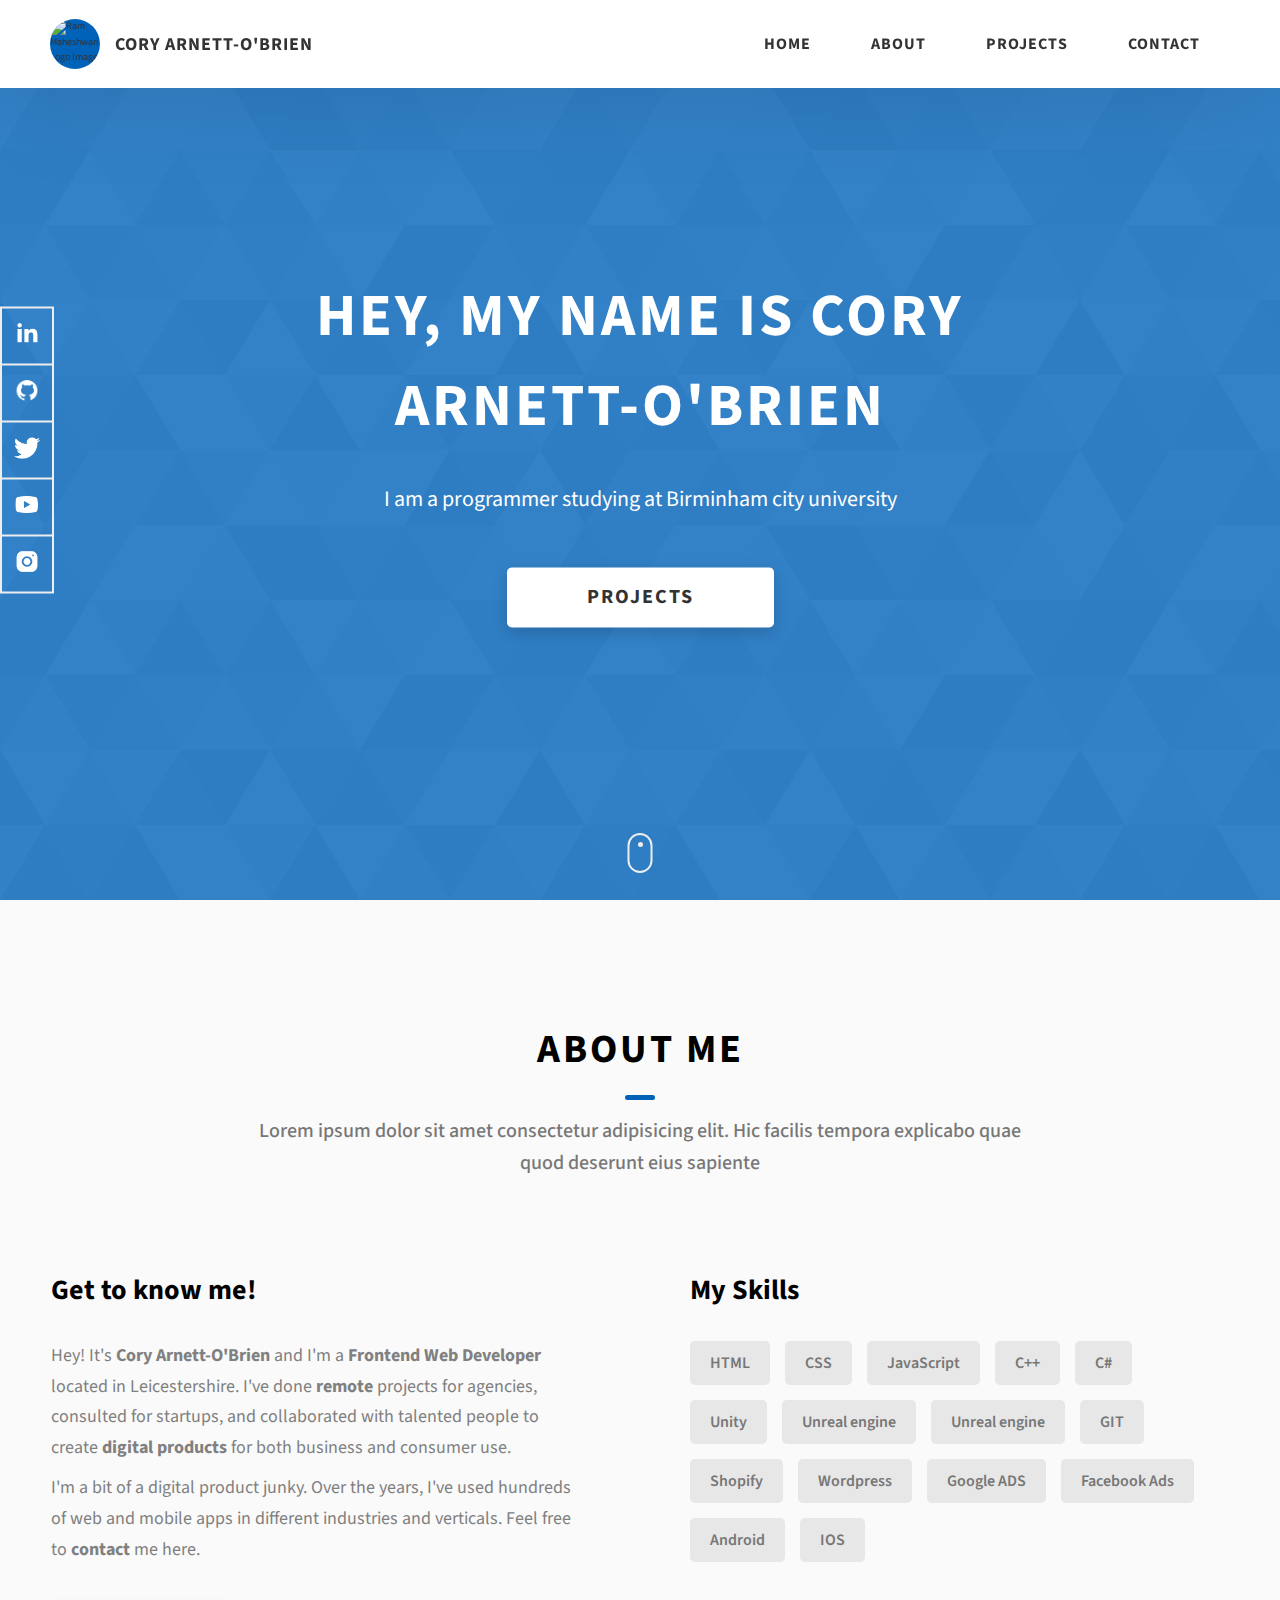
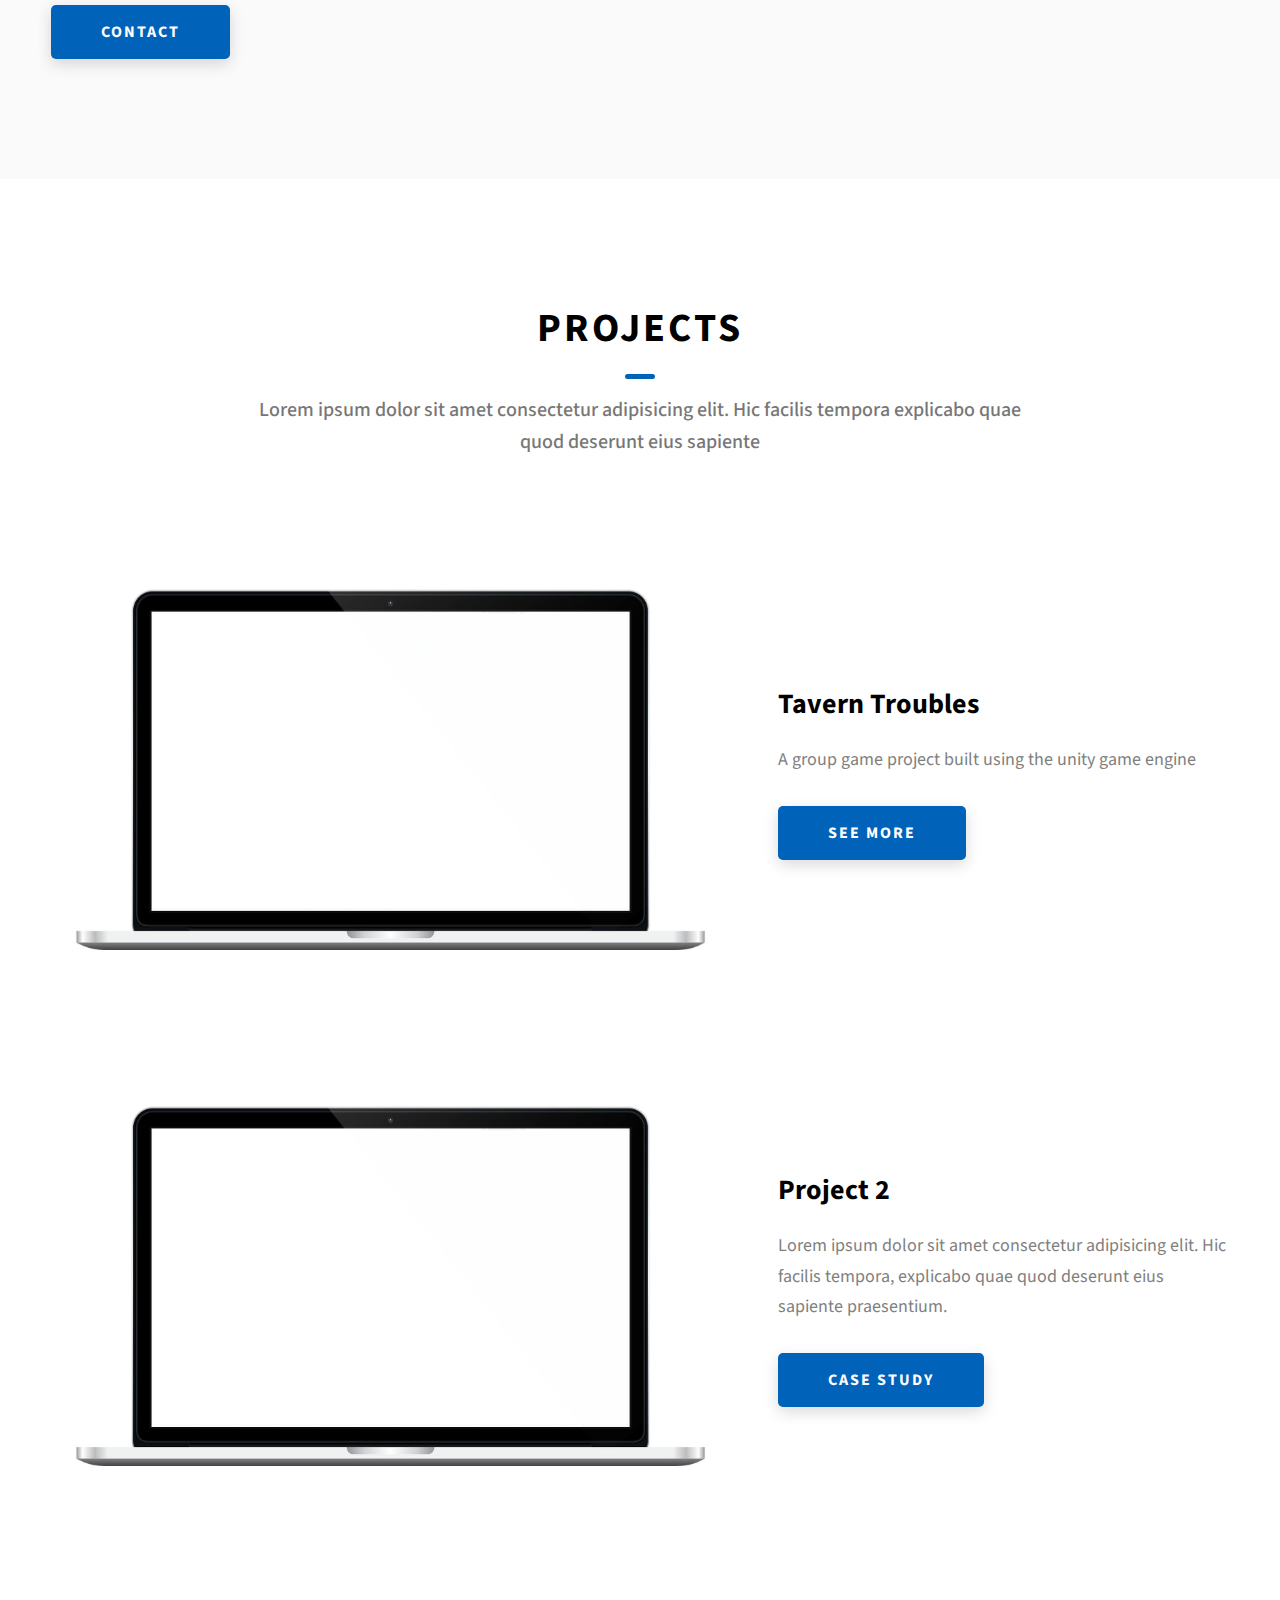
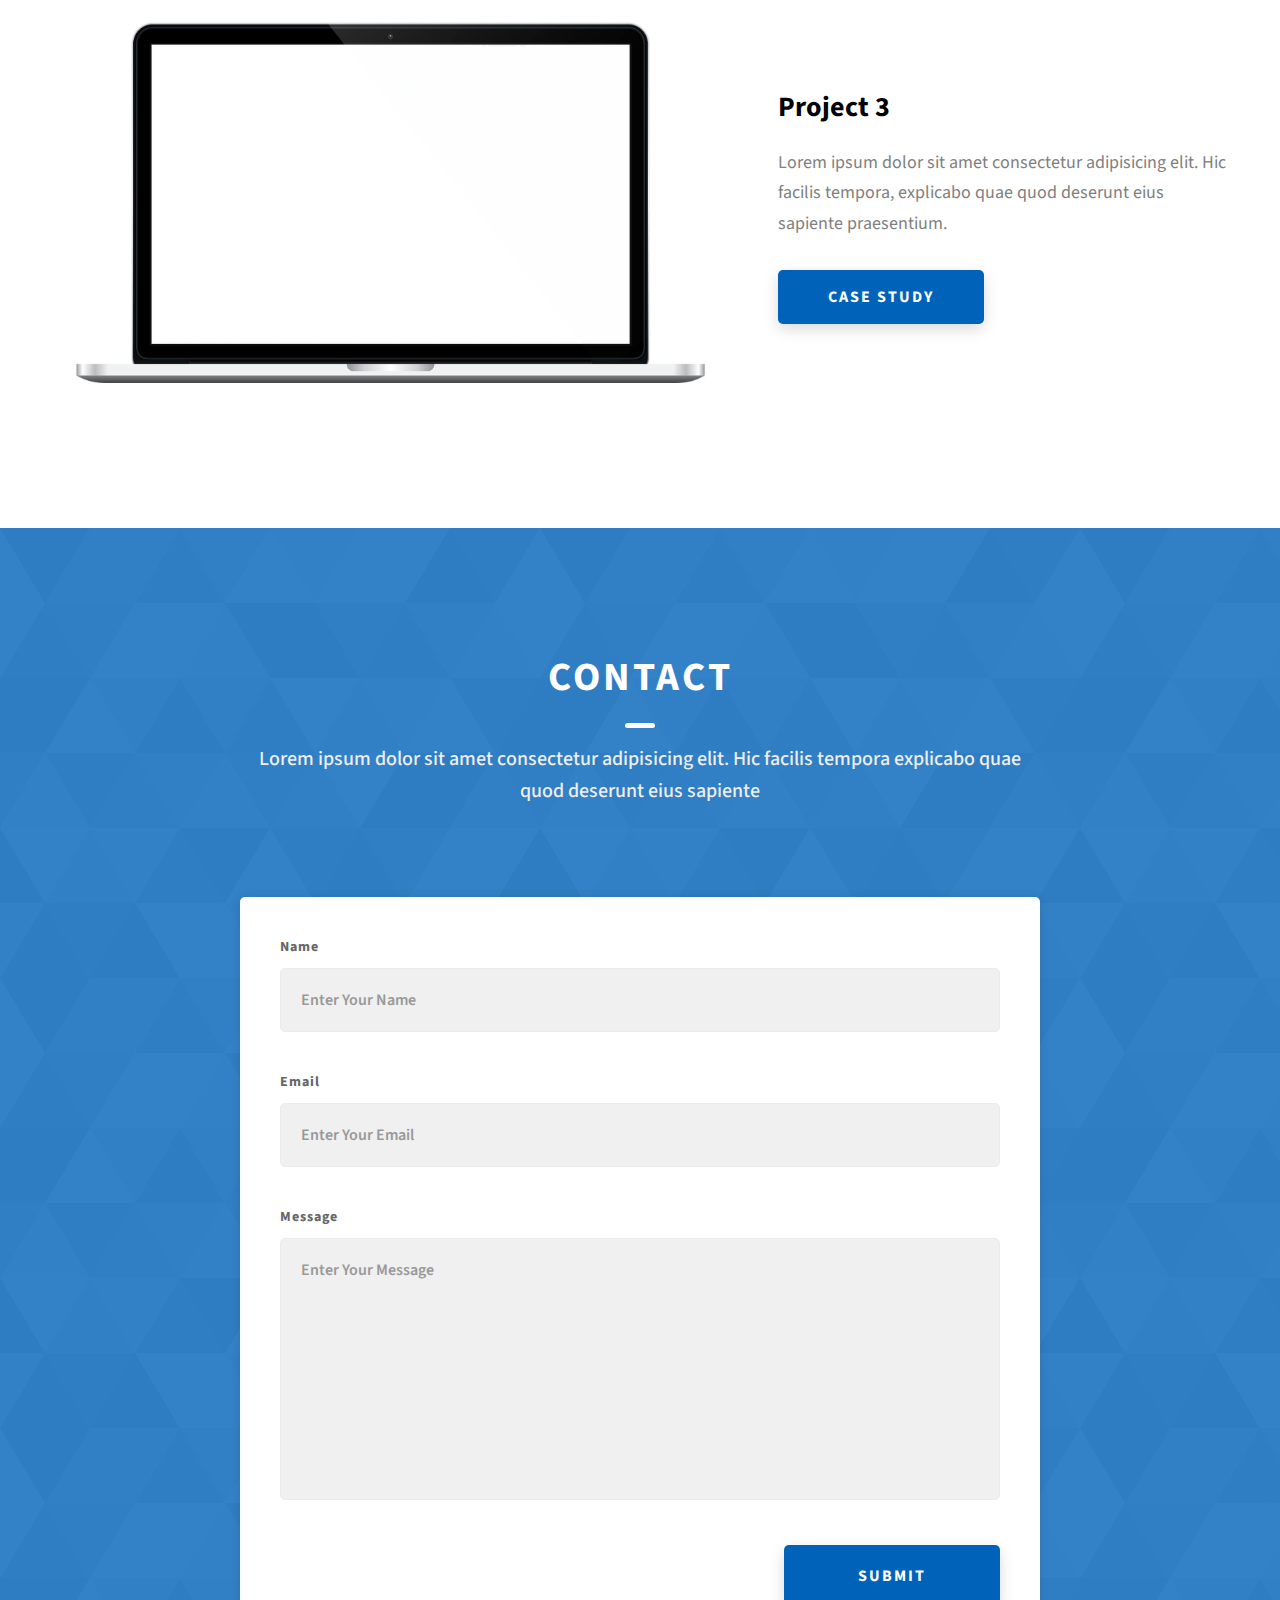
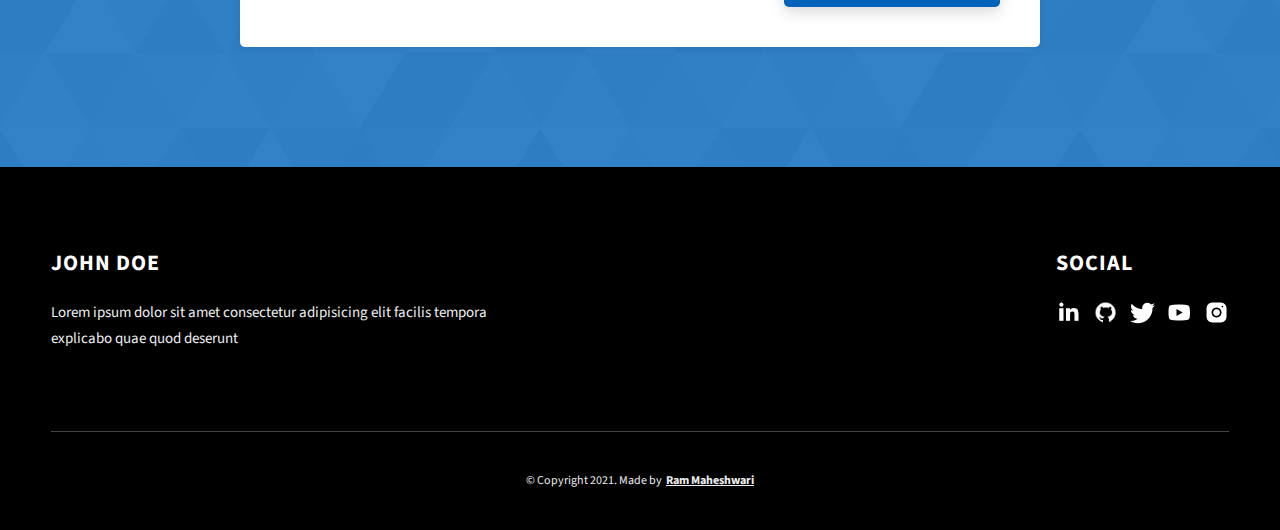
==== commit 45e8f957: "Update index.html" ====
--- a/index.html
+++ b/index.html
@@ -22,7 +22,7 @@
         <div class="header__logo-container">
           <div class="header__logo-img-cont">
             <img
-              src="./assets/png/john-doe.png"
+              src="./assets/BigRoom.gif"
               alt="Ram Maheshwari Logo Image"
               class="header__logo-img"
             />
